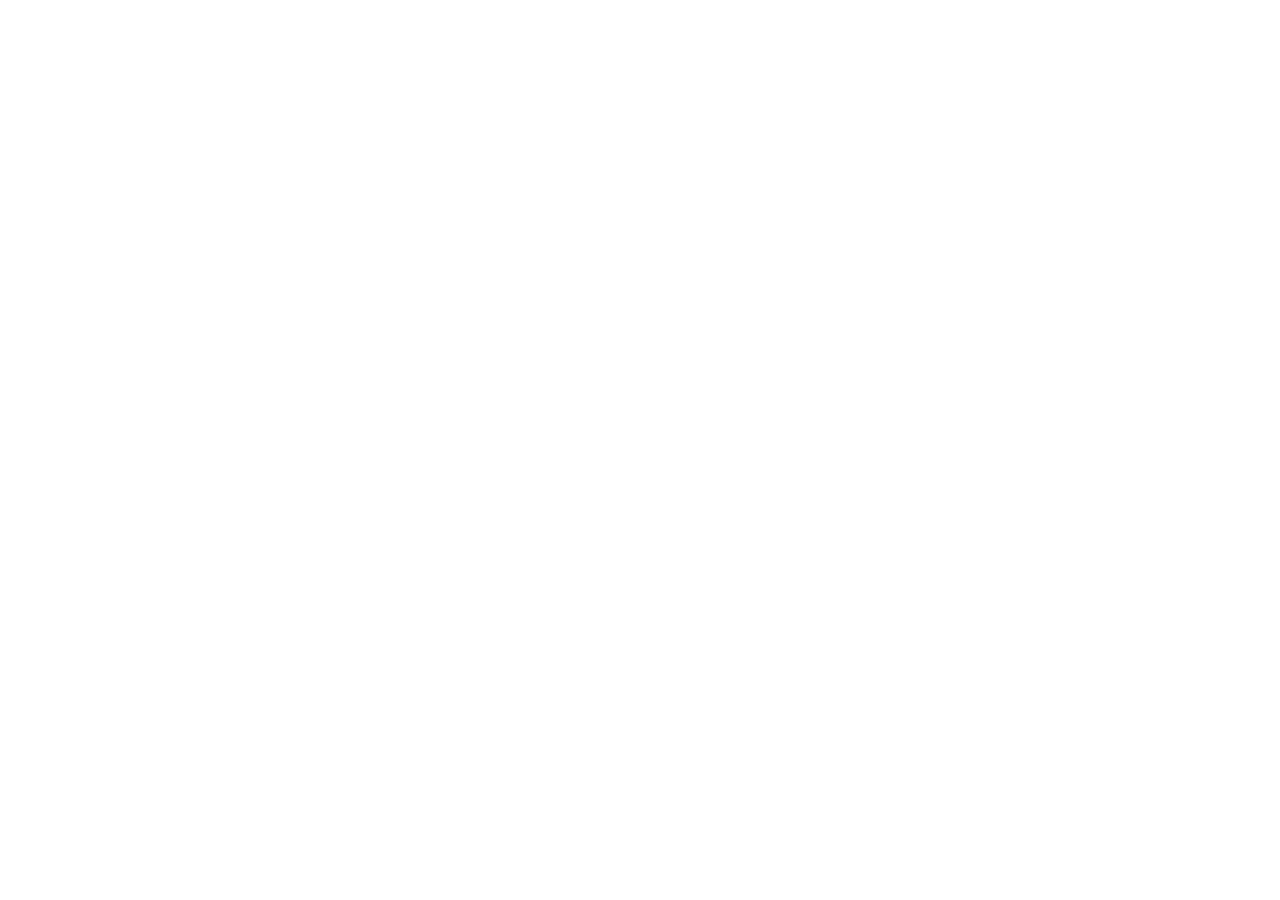
==== pages/aboutus.html @ 5d26de91 "initial" ====
<!DOCTYPE html>
<html lang="en">
<head>
    <meta charset="UTF-8">
    <meta http-equiv="X-UA-Compatible" content="IE=edge">
    <meta name="viewport" content="width=device-width, initial-scale=1.0">
    <title>About Us</title>
</head>
<body>
    
</body>
</html>
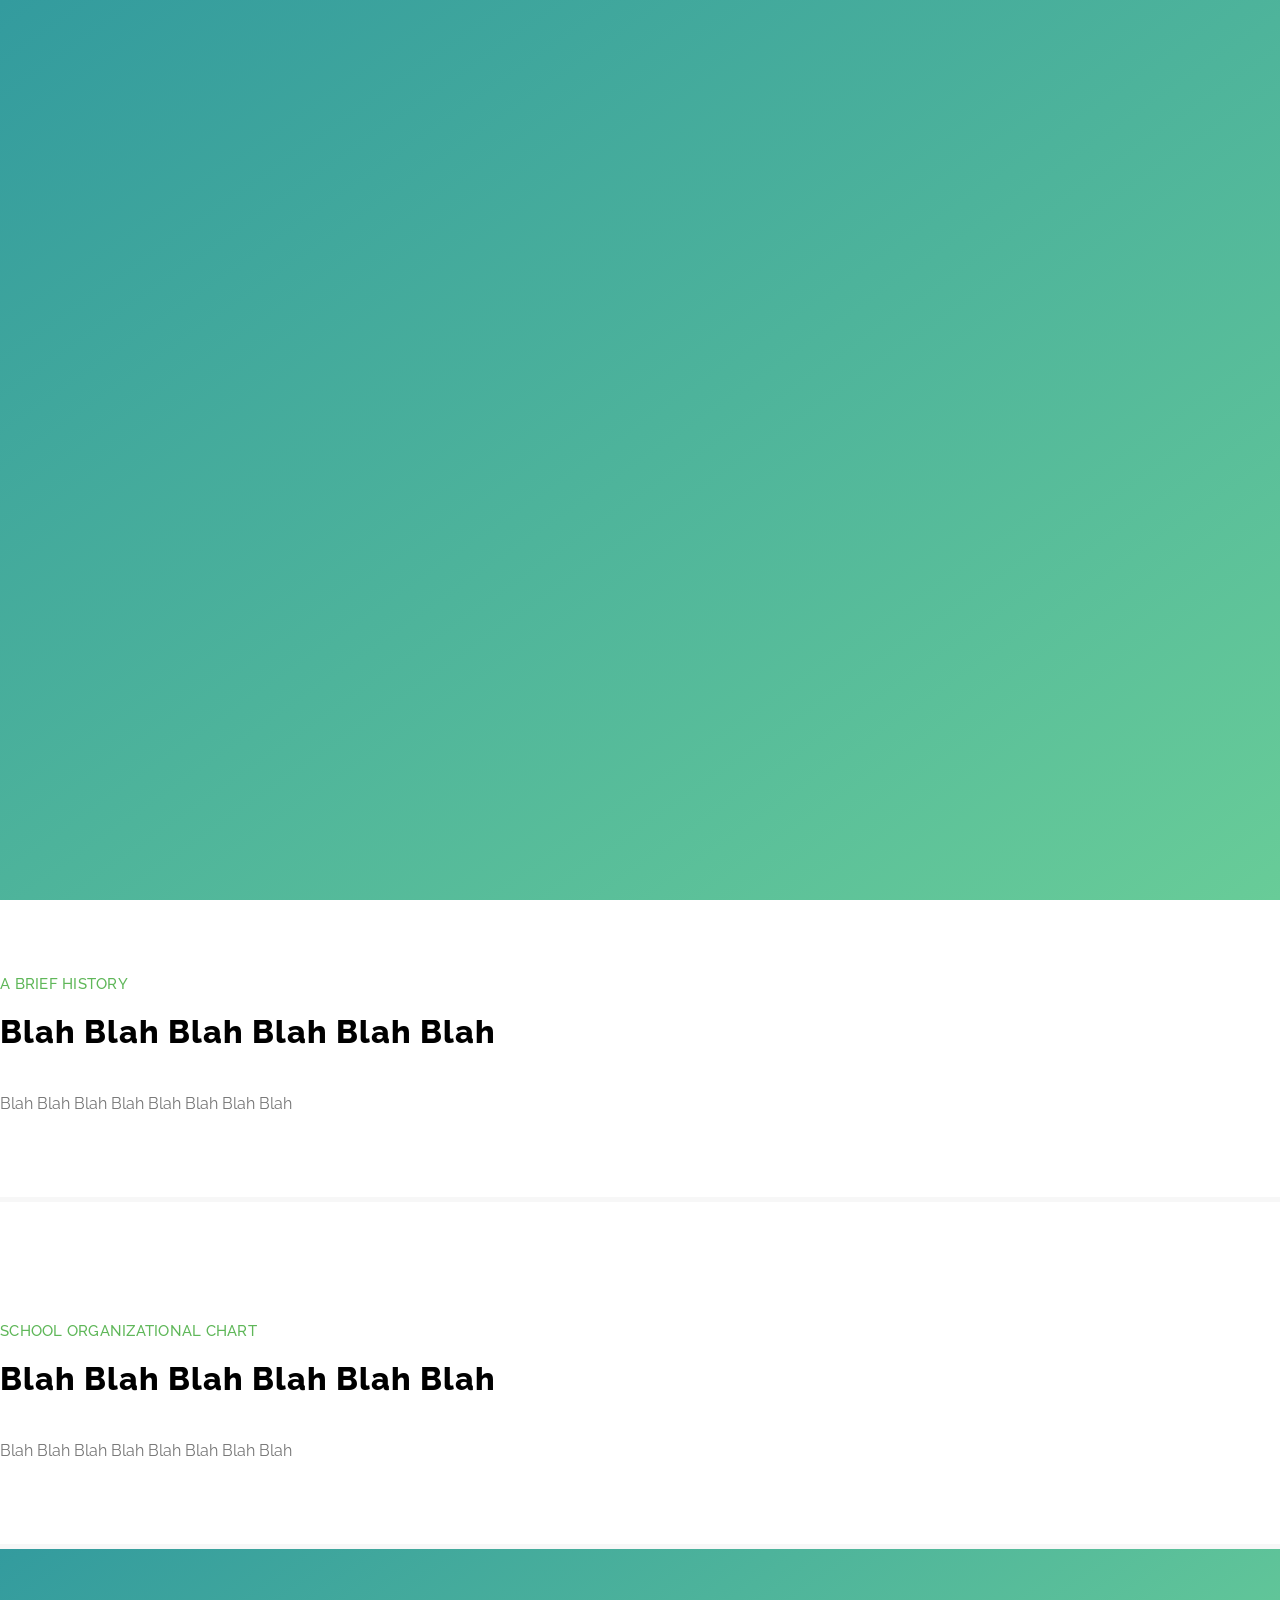
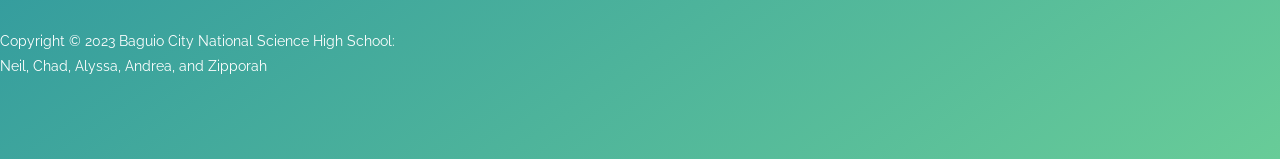
==== commit 0e20754b: "v2" ====
--- a/pages/aboutus.html
+++ b/pages/aboutus.html
@@ -1,12 +1,178 @@
 <!DOCTYPE html>
 <html lang="en">
-<head>
-    <meta charset="UTF-8">
-    <meta http-equiv="X-UA-Compatible" content="IE=edge">
-    <meta name="viewport" content="width=device-width, initial-scale=1.0">
-    <title>About Us</title>
-</head>
-<body>
+  <head>
+    <meta charset="utf-8" />
+    <meta
+      name="viewport"
+      content="width=device-width, initial-scale=1, shrink-to-fit=no"
+    />
+    <meta name="description" content="" />
+    <meta name="author" content="" />
+    <link
+      href="https://fonts.googleapis.com/css?family=Raleway:100,200,300,400,500,600,700,800,900&display=swap"
+      rel="stylesheet"
+    />
+
+    <title>BCNSHS - About Us</title>
+
+    <link
+      rel="stylesheet"
+      type="text/css"
+      href="../assets/css/bootstrap.min.css"
+    />
+
+    <link rel="stylesheet" type="text/css" href="../assets/css/font-awesome.css" />
+
+    <link rel="stylesheet" href="../assets/css/style.css" />
+
+    <link rel="stylesheet" href="../assets/css/owl-carousel.css" />
+
+    <link rel="stylesheet" href="../assets/css/lightbox.css" />
+  </head>
+
+  <body>
+    <div id="preloader">
+      <div class="jumper">
+        <div></div>
+        <div></div>
+        <div></div>
+      </div>
+    </div>
+
+    <header class="header-area header-sticky">
+      <div class="container">
+        <div class="row">
+          <div class="col-12">
+            <nav class="main-nav">
+              <a href="index.html" class="logo"> BCNSHS </a>
+              <ul class="nav">
+                <li>
+                  <a href="../index.html" class="">Home</a>
+                </li>
+                <li><a href="aboutus.html" class="active">About Us</a></li>
+                <li class="submenu">
+                  <a href="services.html">Services</a>
+                  <ul>
+                      <li><a href="">Junior High School</a></li>
+                      <li><a href="">Senior High School</a></li>
+                  </ul>
+              </li>
+                <li>
+                  <a href="directions.html">Directions</a>
+                </li>
+                <li>
+                  <a href="contactus.html">Contact Us</a>
+                </li>
+              </ul>
+              <a class="menu-trigger">
+                <span>Menu</span>
+              </a>
+            </nav>
+          </div>
+        </div>
+      </div>
+    </header>
+    <div class="main-banner header-text" id="top">
+      <div class="Modern-Slider">
+        <div class="item">
+          <div class="img-fill">
+            <img src="../assets/images/pagcor.png" alt="" />
+            <div class="text-content">
+              <h3>Baguio City National Science High School</h3>
+              <h5>About Us</h5>
+            </div>
+          </div>
+        </div>
+      </div>
+    </div>
+    <div class="scroll-down scroll-to-section">
+      <a href="#about"><i class="fa fa-arrow-down"></i></a>
+    </div>
+    <section class="section" id="about">
+      <div class="container">
+        <div class="row">
+          <div class="col-lg-6 col-md-6 col-xs-12">
+            <div class="left-text-content">
+              <div class="section-heading">
+                <h6>A Brief History</h6>
+                <h2>Blah Blah Blah Blah Blah Blah</h2>
+              </div>
+            </div>
+          </div>
+          <div class="col-lg-6 col-md-6 col-xs-12">
+            <div class="right-text-content">
+              <p>Blah Blah Blah Blah Blah Blah Blah Blah</p>
+            </div>
+          </div>
+        </div>
+      </div>
+    </section>
+    <section class="section" id="services">
+        <div class="container">
+          <div class="row">
+            <div class="col-lg-6 col-md-6 col-xs-12">
+              <div class="left-text-content">
+                <div class="section-heading">
+                  <h6>School Organizational Chart</h6>
+                  <h2>Blah Blah Blah Blah Blah Blah</h2>
+                </div>
+              </div>
+            </div>
+            <div class="col-lg-6 col-md-6 col-xs-12">
+              <div class="right-text-content">
+                <p>Blah Blah Blah Blah Blah Blah Blah Blah</p>
+              </div>
+            </div>
+          </div>
+        </div>
+      </section>
+
+    <!-- ***** Footer Start ***** -->
+    <footer>
+      <div class="container">
+        <div class="row">
+          <div class="col-lg-6 col-xs-12">
+            <div class="left-text-content">
+              <p>
+                Copyright &copy; 2023 Baguio City National Science High School:
+                <br>
+                <p>Neil, Chad, Alyssa, Andrea, and Zipporah</p>
+              </p>
+            </div>
+          </div>
+          </div>
+        </div>
+      </div>
+    </footer>
+
+    <script src="../assets/js/jquery-2.1.0.min.js"></script>
+
+    <!-- Bootstrap -->
+    <script src="../assets/js/popper.js"></script>
     
-</body>
-</html>+
+    <!-- Plugins -->
+    <script src="../assets/js/owl-carousel.js"></script>
+    <script src="../assets/js/scrollreveal.min.js"></script>
+    <script src="../assets/js/slick.js"></script>
+    <script src="../assets/js/isotope.js"></script>
+    <script src="../assets/js/custom.js"></script>
+
+    <script>
+      $(function () {
+        var selectedClass = "";
+        $("p").click(function () {
+          selectedClass = $(this).attr("data-rel");
+          $("#portfolio").fadeTo(50, 0.1);
+          $("#portfolio div")
+            .not("." + selectedClass)
+            .fadeOut();
+          setTimeout(function () {
+            $("." + selectedClass).fadeIn();
+            $("#portfolio").fadeTo(50, 1);
+          }, 500);
+        });
+      });
+    </script>
+  </body>
+</html>
--- a/assets/css/style.css
+++ b/assets/css/style.css
@@ -0,0 +1,1457 @@
+
+@import url("https://fonts.googleapis.com/css?family=Poppins:100,200,300,400,500,600,700,800,900");
+html,
+body,
+div,
+span,
+applet,
+object,
+iframe,
+h1,
+h2,
+h3,
+h4,
+h5,
+h6,
+p,
+blockquote,
+div pre,
+a,
+abbr,
+acronym,
+address,
+big,
+cite,
+code,
+del,
+dfn,
+em,
+font,
+img,
+ins,
+kbd,
+q,
+s,
+samp,
+small,
+strike,
+strong,
+sub,
+sup,
+tt,
+var,
+b,
+u,
+i,
+center,
+dl,
+dt,
+dd,
+ol,
+ul,
+li,
+figure,
+header,
+nav,
+section,
+article,
+aside,
+footer,
+figcaption {
+  margin: 0;
+  padding: 0;
+  border: 0;
+  outline: 0;
+}
+
+.clearfix:after {
+  content: ".";
+  display: block;
+  clear: both;
+  visibility: hidden;
+  line-height: 0;
+  height: 0;
+}
+
+.clearfix {
+  display: inline-block;
+}
+
+html[xmlns] .clearfix {
+  display: block;
+}
+
+* html .clearfix {
+  height: 1%;
+}
+
+ul,
+li {
+  padding: 0;
+  margin: 0;
+  list-style: none;
+}
+
+header,
+nav,
+section,
+article,
+aside,
+footer,
+hgroup {
+  display: block;
+}
+
+* {
+  box-sizing: border-box;
+}
+
+html,
+body {
+  font-family: "Raleway", sans-serif;
+  font-weight: 400;
+  background-color: #fff;
+  font-size: 16px;
+  -ms-text-size-adjust: 100%;
+  -webkit-font-smoothing: antialiased;
+  -moz-osx-font-smoothing: grayscale;
+}
+
+a {
+  text-decoration: none !important;
+}
+
+h1,
+h2,
+h3,
+h4,
+h5,
+h6 {
+  margin-top: 0px;
+  margin-bottom: 0px;
+}
+
+ul {
+  margin-bottom: 0px;
+}
+
+p {
+  font-size: 14px;
+  line-height: 25px;
+  color: #777;
+}
+html,
+body {
+  background: #fff;
+  font-family: "Raleway", sans-serif;
+}
+
+::selection {
+  background: #5fb759;
+  color: #fff;
+}
+
+::-moz-selection {
+  background: #5fb759;
+  color: #fff;
+}
+
+@media (max-width: 991px) {
+  html,
+  body {
+    overflow-x: hidden;
+  }
+  .mobile-top-fix {
+    margin-top: 30px;
+    margin-bottom: 0px;
+  }
+  .mobile-bottom-fix {
+    margin-bottom: 30px;
+  }
+  .mobile-bottom-fix-big {
+    margin-bottom: 60px;
+  }
+}
+
+a.main-stroked-button {
+  font-size: 13px;
+  border-radius: 25px;
+  padding: 11px 25px;
+  background-color: transparent;
+  border: 2px solid #fff;
+  text-transform: uppercase;
+  color: #fff;
+  font-weight: 600;
+  letter-spacing: 1px;
+  -webkit-transition: all 0.3s ease 0s;
+  -moz-transition: all 0.3s ease 0s;
+  -o-transition: all 0.3s ease 0s;
+  transition: all 0.3s ease 0s;
+}
+
+a.main-stroked-button:hover {
+  background-color: #fff;
+  color: #5fb759;
+}
+
+a.main-filled-button {
+  font-size: 13px;
+  border-radius: 25px;
+  padding: 13px 25px;
+  background-color: #fff;
+  text-transform: uppercase;
+  color: #5fb759;
+  font-weight: 600;
+  letter-spacing: 1px;
+  -webkit-transition: all 0.3s ease 0s;
+  -moz-transition: all 0.3s ease 0s;
+  -o-transition: all 0.3s ease 0s;
+  transition: all 0.3s ease 0s;
+}
+
+a.main-filled-button:hover {
+  color: #fff;
+  background-color: #5fb759;
+}
+
+a.main-button-icon {
+  font-size: 13px;
+  border-radius: 25px;
+  padding: 13px 25px;
+  background-color: #5fb759;
+  text-transform: uppercase;
+  color: #fff;
+  font-weight: 600;
+  letter-spacing: 1px;
+  -webkit-transition: all 0.3s ease 0s;
+  -moz-transition: all 0.3s ease 0s;
+  -o-transition: all 0.3s ease 0s;
+  transition: all 0.3s ease 0s;
+}
+
+a.main-button-icon i {
+  margin-left: 5px;
+  -webkit-transition: all 0.3s ease-in-out 0s;
+  -moz-transition: all 0.3s ease-in-out 0s;
+  -o-transition: all 0.3s ease-in-out 0s;
+  transition: all 0.3s ease-in-out 0s;
+}
+
+a.main-button-icon:hover i {
+  padding-left: 5px;
+}
+
+button.main-button {
+  outline: none;
+  border: none;
+  cursor: pointer;
+  font-size: 13px;
+  border-radius: 25px;
+  padding: 10px 25px;
+  background-color: #fff;
+  text-transform: uppercase;
+  color: #5fb759;
+  font-weight: 600;
+  letter-spacing: 1px;
+  -webkit-transition: all 0.3s ease 0s;
+  -moz-transition: all 0.3s ease 0s;
+  -o-transition: all 0.3s ease 0s;
+  transition: all 0.3s ease 0s;
+}
+
+button.main-button:hover {
+  color: #fff;
+  background-color: #5fb759;
+}
+
+button.main-button-icon {
+  border: none;
+  outline: none;
+  font-size: 13px;
+  border-radius: 25px;
+  padding: 13px 25px;
+  background-color: #5fb759;
+  text-transform: uppercase;
+  color: #fff;
+  font-weight: 600;
+  letter-spacing: 1px;
+  -webkit-transition: all 0.3s ease 0s;
+  -moz-transition: all 0.3s ease 0s;
+  -o-transition: all 0.3s ease 0s;
+  transition: all 0.3s ease 0s;
+}
+
+button.main-button-icon i {
+  margin-left: 5px;
+  -webkit-transition: all 0.3s ease-in-out 0s;
+  -moz-transition: all 0.3s ease-in-out 0s;
+  -o-transition: all 0.3s ease-in-out 0s;
+  transition: all 0.3s ease-in-out 0s;
+}
+
+button.main-button-icon:hover i {
+  padding-left: 5px;
+}
+
+a.text-button-icon {
+  text-transform: uppercase;
+  color: #1e1e1e;
+  font-size: 13px;
+  font-weight: 600;
+  letter-spacing: 1px;
+  -webkit-transition: all 0.3s ease 0s;
+  -moz-transition: all 0.3s ease 0s;
+  -o-transition: all 0.3s ease 0s;
+  transition: all 0.3s ease 0s;
+}
+
+a.text-button-icon i {
+  margin-left: 5px;
+  -webkit-transition: all 0.3s ease-in-out 0s;
+  -moz-transition: all 0.3s ease-in-out 0s;
+  -o-transition: all 0.3s ease-in-out 0s;
+  transition: all 0.3s ease-in-out 0s;
+}
+
+a.text-button-icon:hover {
+  color: #5fb759;
+}
+
+a.text-button-icon:hover i {
+  padding-left: 5px;
+}
+
+.section-heading h6 {
+  font-size: 15px;
+  font-weight: 500;
+  text-transform: uppercase;
+  letter-spacing: 0.25px;
+  margin-top: 0px;
+  margin-bottom: 0px;
+}
+
+.section-heading h2 {
+  font-size: 32px;
+  font-weight: 800;
+  letter-spacing: 1px;
+  margin-top: 20px;
+  margin-bottom: 0px;
+}
+
+/* 
+---------------------------------------------
+header
+--------------------------------------------- 
+*/
+
+.background-header {
+  background-color: #fff;
+  height: 80px !important;
+  position: fixed !important;
+  top: 0px;
+  left: 0px;
+  right: 0px;
+  box-shadow: 0px 0px 10px rgba(0, 0, 0, 0.15) !important;
+}
+
+.background-header .logo,
+.background-header .main-nav .nav li a {
+  color: #1e1e1e !important;
+}
+
+.background-header .main-nav .nav li:hover a {
+  color: #5fb759 !important;
+}
+
+.background-header .nav li a.active {
+  color: #5fb759 !important;
+}
+
+.header-area {
+  position: absolute;
+  top: 0px;
+  left: 0px;
+  right: 0px;
+  z-index: 100;
+  height: 100px;
+  -webkit-transition: all 0.5s ease 0s;
+  -moz-transition: all 0.5s ease 0s;
+  -o-transition: all 0.5s ease 0s;
+  transition: all 0.5s ease 0s;
+}
+
+.header-area .main-nav {
+  min-height: 80px;
+  background: transparent;
+}
+
+.header-area .main-nav .logo {
+  line-height: 80px;
+  color: #fff;
+  font-size: 28px;
+  font-weight: 700;
+  text-transform: uppercase;
+  letter-spacing: 2px;
+  float: left;
+  -webkit-transition: all 0.3s ease 0s;
+  -moz-transition: all 0.3s ease 0s;
+  -o-transition: all 0.3s ease 0s;
+  transition: all 0.3s ease 0s;
+}
+
+.header-area .main-nav .nav {
+  float: right;
+  margin-top: 27px;
+  margin-right: 0px;
+  background-color: transparent;
+  -webkit-transition: all 0.3s ease 0s;
+  -moz-transition: all 0.3s ease 0s;
+  -o-transition: all 0.3s ease 0s;
+  transition: all 0.3s ease 0s;
+  position: relative;
+  z-index: 999;
+}
+
+.header-area .main-nav .nav li {
+  padding-left: 20px;
+  padding-right: 20px;
+}
+
+.header-area .main-nav .nav .search-icon {
+  float: right;
+  margin-left: 15px;
+}
+
+.header-area .main-nav .nav .search-icon a {
+  background-color: #fff;
+  color: #5fb759;
+  width: 40px;
+  height: 40px;
+  display: inline-block;
+  text-align: center;
+  line-height: 40px;
+}
+
+@media (max-width: 767px) {
+  .header-area .main-nav .nav .search-icon {
+    float: none;
+    text-align: center;
+    width: 100%;
+    background-color: #fff;
+    margin-left: 0px;
+  }
+}
+
+.header-area .main-nav .nav .search-icon a:hover {
+  opacity: 1;
+  color: #5fb759 !important;
+}
+
+.header-area .main-nav .nav li a {
+  display: block;
+  font-weight: 500;
+  font-size: 13px;
+  color: #7a7a7a;
+  text-transform: uppercase;
+  -webkit-transition: all 0.3s ease 0s;
+  -moz-transition: all 0.3s ease 0s;
+  -o-transition: all 0.3s ease 0s;
+  transition: all 0.3s ease 0s;
+  height: 40px;
+  line-height: 40px;
+  border: transparent;
+  letter-spacing: 1px;
+}
+
+.header-area .main-nav .nav li a {
+  color: #fff;
+}
+
+.header-area .main-nav .nav li:hover a,
+.header-area .main-nav .nav li a.active {
+  color: #fff !important;
+  opacity: 0.5;
+}
+
+.background-header .main-nav .nav li:hover a,
+.background-header .main-nav .nav li a.active {
+  color: #5fb759 !important;
+  opacity: 1;
+}
+
+.header-area .main-nav .nav li.submenu {
+  position: relative;
+  padding-right: 35px;
+}
+
+.header-area .main-nav .nav li.submenu:after {
+  font-family: FontAwesome;
+  content: "\f107";
+  font-size: 12px;
+  color: #fff;
+  position: absolute;
+  right: 18px;
+  top: 12px;
+}
+
+.background-header .main-nav .nav li.submenu:after {
+  color: #7a7a7a;
+}
+
+.header-area .main-nav .nav li.submenu ul {
+  position: absolute;
+  width: 200px;
+  box-shadow: 0 2px 28px 0 rgba(0, 0, 0, 0.06);
+  overflow: hidden;
+  top: 40px;
+  opacity: 0;
+  transform: translateY(+2em);
+  visibility: hidden;
+  z-index: -1;
+  transition: all 0.3s ease-in-out 0s, visibility 0s linear 0.3s,
+    z-index 0s linear 0.01s;
+}
+
+.header-area .main-nav .nav li.submenu ul li {
+  margin-left: 0px;
+  padding-left: 0px;
+  padding-right: 0px;
+}
+
+.header-area .main-nav .nav li.submenu ul li a {
+  opacity: 1;
+  display: block;
+  background: #fff;
+  color: #7a7a7a !important;
+  padding-left: 20px;
+  height: 40px;
+  line-height: 40px;
+  -webkit-transition: all 0.3s ease 0s;
+  -moz-transition: all 0.3s ease 0s;
+  -o-transition: all 0.3s ease 0s;
+  transition: all 0.3s ease 0s;
+  position: relative;
+  font-size: 13px;
+  border-bottom: 1px solid #f5f5f5;
+}
+
+.header-area .main-nav .nav li.submenu ul li a:hover {
+  background: #fff;
+  color: #5fb759 !important;
+  padding-left: 25px;
+}
+
+.header-area .main-nav .nav li.submenu ul li a:hover:before {
+  width: 3px;
+}
+
+.header-area .main-nav .nav li.submenu:hover ul {
+  visibility: visible;
+  opacity: 1;
+  z-index: 1;
+  transform: translateY(0%);
+  transition-delay: 0s, 0s, 0.3s;
+}
+
+.header-area .main-nav .menu-trigger {
+  cursor: pointer;
+  display: block;
+  position: absolute;
+  top: 23px;
+  width: 32px;
+  height: 40px;
+  text-indent: -9999em;
+  z-index: 99;
+  right: 40px;
+  display: none;
+}
+
+.header-area .main-nav .menu-trigger span,
+.header-area .main-nav .menu-trigger span:before,
+.header-area .main-nav .menu-trigger span:after {
+  -moz-transition: all 0.4s;
+  -o-transition: all 0.4s;
+  -webkit-transition: all 0.4s;
+  transition: all 0.4s;
+  background-color: #1e1e1e;
+  display: block;
+  position: absolute;
+  width: 30px;
+  height: 2px;
+  left: 0;
+}
+
+.background-header .main-nav .menu-trigger span,
+.background-header .main-nav .menu-trigger span:before,
+.background-header .main-nav .menu-trigger span:after {
+  background-color: #1e1e1e;
+}
+
+.header-area .main-nav .menu-trigger span:before,
+.header-area .main-nav .menu-trigger span:after {
+  -moz-transition: all 0.4s;
+  -o-transition: all 0.4s;
+  -webkit-transition: all 0.4s;
+  transition: all 0.4s;
+  background-color: #1e1e1e;
+  display: block;
+  position: absolute;
+  width: 30px;
+  height: 2px;
+  left: 0;
+  width: 75%;
+}
+
+.background-header .main-nav .menu-trigger span:before,
+.background-header .main-nav .menu-trigger span:after {
+  background-color: #1e1e1e;
+}
+
+.header-area .main-nav .menu-trigger span:before,
+.header-area .main-nav .menu-trigger span:after {
+  content: "";
+}
+
+.header-area .main-nav .menu-trigger span {
+  top: 16px;
+}
+
+.header-area .main-nav .menu-trigger span:before {
+  -moz-transform-origin: 33% 100%;
+  -ms-transform-origin: 33% 100%;
+  -webkit-transform-origin: 33% 100%;
+  transform-origin: 33% 100%;
+  top: -10px;
+  z-index: 10;
+}
+
+.header-area .main-nav .menu-trigger span:after {
+  -moz-transform-origin: 33% 0;
+  -ms-transform-origin: 33% 0;
+  -webkit-transform-origin: 33% 0;
+  transform-origin: 33% 0;
+  top: 10px;
+}
+
+.header-area .main-nav .menu-trigger.active span,
+.header-area .main-nav .menu-trigger.active span:before,
+.header-area .main-nav .menu-trigger.active span:after {
+  background-color: transparent;
+  width: 100%;
+}
+
+.header-area .main-nav .menu-trigger.active span:before {
+  -moz-transform: translateY(6px) translateX(1px) rotate(45deg);
+  -ms-transform: translateY(6px) translateX(1px) rotate(45deg);
+  -webkit-transform: translateY(6px) translateX(1px) rotate(45deg);
+  transform: translateY(6px) translateX(1px) rotate(45deg);
+  background-color: #1e1e1e;
+}
+
+.background-header .main-nav .menu-trigger.active span:before {
+  background-color: #1e1e1e;
+}
+
+.header-area .main-nav .menu-trigger.active span:after {
+  -moz-transform: translateY(-6px) translateX(1px) rotate(-45deg);
+  -ms-transform: translateY(-6px) translateX(1px) rotate(-45deg);
+  -webkit-transform: translateY(-6px) translateX(1px) rotate(-45deg);
+  transform: translateY(-6px) translateX(1px) rotate(-45deg);
+  background-color: #1e1e1e;
+}
+
+.background-header .main-nav .menu-trigger.active span:after {
+  background-color: #1e1e1e;
+}
+
+.header-area.header-sticky {
+  min-height: 80px;
+}
+
+.header-area.header-sticky .nav {
+  margin-top: 20px !important;
+}
+
+.header-area.header-sticky .nav li a.active {
+  color: #5fb759;
+}
+
+@media (max-width: 1200px) {
+  .header-area .main-nav .nav li {
+    padding-left: 12px;
+    padding-right: 12px;
+  }
+  .header-area .main-nav:before {
+    display: none;
+  }
+}
+
+@media (max-width: 767px) {
+  .header-area .main-nav .logo {
+    color: #1e1e1e;
+  }
+  .header-area.header-sticky .nav li a:hover,
+  .header-area.header-sticky .nav li a.active {
+    color: #5fb759 !important;
+    opacity: 1;
+  }
+  .header-area.header-sticky .nav li.search-icon a {
+    width: 100%;
+  }
+  .header-area {
+    background-color: #f7f7f7;
+    padding: 0px 15px;
+    height: 80px;
+    box-shadow: none;
+    text-align: center;
+  }
+  .header-area .container {
+    padding: 0px;
+  }
+  .header-area .logo {
+    margin-left: 30px;
+  }
+  .header-area .menu-trigger {
+    display: block !important;
+  }
+  .header-area .main-nav {
+    overflow: hidden;
+  }
+  .header-area .main-nav .nav {
+    float: none;
+    width: 100%;
+    display: none;
+    -webkit-transition: all 0s ease 0s;
+    -moz-transition: all 0s ease 0s;
+    -o-transition: all 0s ease 0s;
+    transition: all 0s ease 0s;
+    margin-left: 0px;
+  }
+  .header-area .main-nav .nav li:first-child {
+    border-top: 1px solid #eee;
+  }
+  .header-area.header-sticky .nav {
+    margin-top: 80px !important;
+  }
+  .header-area .main-nav .nav li {
+    width: 100%;
+    background: #fff;
+    border-bottom: 1px solid #eee;
+    padding-left: 0px !important;
+    padding-right: 0px !important;
+  }
+  .header-area .main-nav .nav li a {
+    height: 50px !important;
+    line-height: 50px !important;
+    padding: 0px !important;
+    border: none !important;
+    background: #f7f7f7 !important;
+    color: #191a20 !important;
+  }
+  .header-area .main-nav .nav li a:hover {
+    background: #eee !important;
+    color: #5fb759 !important;
+  }
+  .header-area .main-nav .nav li.submenu ul {
+    position: relative;
+    visibility: inherit;
+    opacity: 1;
+    z-index: 1;
+    transform: translateY(0%);
+    transition-delay: 0s, 0s, 0.3s;
+    top: 0px;
+    width: 100%;
+    box-shadow: none;
+    height: 0px;
+  }
+  .header-area .main-nav .nav li.submenu ul li a {
+    font-size: 12px;
+    font-weight: 400;
+  }
+  .header-area .main-nav .nav li.submenu ul li a:hover:before {
+    width: 0px;
+  }
+  .header-area .main-nav .nav li.submenu ul.active {
+    height: auto !important;
+  }
+  .header-area .main-nav .nav li.submenu:after {
+    color: #3b566e;
+    right: 25px;
+    font-size: 14px;
+    top: 15px;
+  }
+  .header-area .main-nav .nav li.submenu:hover ul,
+  .header-area .main-nav .nav li.submenu:focus ul {
+    height: 0px;
+  }
+}
+
+@media (min-width: 767px) {
+  .header-area .main-nav .nav {
+    display: flex !important;
+  }
+}
+.img-fill {
+  width: 100%;
+  display: block;
+  overflow: hidden;
+  position: relative;
+  text-align: center;
+}
+
+.img-fill img {
+  min-height: 100%;
+  min-width: 100%;
+  position: relative;
+  display: inline-block;
+  max-width: none;
+}
+
+*,
+*:before,
+*:after {
+  -webkit-box-sizing: border-box;
+  box-sizing: border-box;
+  -webkit-font-smoothing: antialiased;
+  -moz-osx-font-smoothing: grayscale;
+}
+
+.Grid1k {
+  padding: 0 15px;
+  max-width: 1200px;
+  margin: auto;
+}
+
+.blocks-box,
+.slick-slider {
+  margin: 0;
+  padding: 0 !important;
+}
+
+.slick-slide {
+  float: left ;
+  padding: 0;
+}
+.Modern-Slider .item .img-fill {
+  height: 95vh;
+  background: #000;
+}
+
+.Modern-Slider .item .info > div {
+  display: inline-block !important;
+  vertical-align: middle;
+}
+
+.Modern-Slider .NextArrow {
+  position: absolute;
+  top: 50%;
+  right: 30px;
+  border: 0 none;
+  background-color: transparent;
+  text-align: center;
+  font-size: 36px;
+  font-family: "FontAwesome";
+  color: #fff;
+  z-index: 5;
+  outline: none;
+}
+
+.Modern-Slider .NextArrow:before {
+  content: "\f105";
+}
+
+.Modern-Slider .PrevArrow {
+  position: absolute;
+  top: 50%;
+  left: 30px;
+  border: 0 none;
+  background-color: transparent;
+  text-align: center;
+  font-size: 36px;
+  font-family: "FontAwesome";
+  color: #fff;
+  z-index: 5;
+  outline: none;
+}
+
+.Modern-Slider .PrevArrow:before {
+  content: "\f104";
+}
+
+.scroll-down {
+  position: absolute;
+  left: 50%;
+  margin-top: -30px;
+  margin-left: -30px;
+  z-index: 10;
+}
+
+.scroll-down a {
+  display: inline-block;
+  background-color: #5fb759;
+  width: 60px;
+  height: 60px;
+  text-align: center;
+  line-height: 60px;
+  border-radius: 50%;
+  color: #fff;
+  box-shadow: 0px 0px 10px rgba(0, 0, 0, 0.1);
+}
+
+ul.slick-dots {
+  display: none !important;
+}
+
+.Modern-Slider .text-content {
+  width: 80%;
+  position: absolute;
+  top: 50%;
+  left: 50%;
+  transform: translate(-50%, -50%);
+}
+
+.Modern-Slider .item h3 {
+  margin-bottom: 25px;
+  font-size: 16px;
+  text-transform: uppercase;
+  font-weight: 600;
+  letter-spacing: 1px;
+  color: #fff;
+  animation: fadeOutRight 1s both;
+}
+
+.Modern-Slider .item h5 {
+  margin-bottom: 50px;
+  font-size: 36px;
+  font-weight: 200;
+  letter-spacing: 2.5px;
+  color: #fff;
+  overflow: hidden;
+  animation: fadeOutLeft 1s both;
+}
+
+.Modern-Slider .item a {
+  margin: 0 5px;
+}
+
+.Modern-Slider .item.slick-active h3 {
+  animation: fadeInDown 1s both 1s;
+}
+
+.Modern-Slider .item.slick-active h5 {
+  animation: fadeInLeft 1s both 1.5s;
+}
+
+.Modern-Slider .item.slick-active {
+  animation: Slick-FastSwipeIn 1s both;
+}
+
+.Modern-Slider .buttons {
+  position: relative;
+}
+
+.Modern-Slider {
+  background: #000;
+}
+
+/* ==== Slick Slider Css Ruls === */
+.slick-slider {
+  position: relative;
+  display: block;
+  -webkit-user-select: none;
+  -moz-user-select: none;
+  -ms-user-select: none;
+  user-select: none;
+  -webkit-touch-callout: none;
+  -khtml-user-select: none;
+  -ms-touch-action: pan-y;
+  touch-action: pan-y;
+  -webkit-tap-highlight-color: transparent;
+}
+.slick-list {
+  position: relative;
+  display: block;
+  overflow: hidden;
+  margin: 0;
+  padding: 0;
+}
+.slick-list:focus {
+  outline: none;
+}
+.slick-list.dragging {
+  cursor: hand;
+}
+.slick-slider .slick-track,
+.slick-slider .slick-list {
+  -webkit-transform: translate3d(0, 0, 0);
+  -ms-transform: translate3d(0, 0, 0);
+  transform: translate3d(0, 0, 0);
+}
+.slick-track {
+  position: relative;
+  top: 0;
+  left: 0;
+  display: block;
+}
+.slick-track:before,
+.slick-track:after {
+  display: table;
+  content: "";
+}
+.slick-track:after {
+  clear: both;
+}
+.slick-loading .slick-track {
+  visibility: hidden;
+}
+.slick-slide {
+  display: none;
+  float: left /* If RTL Make This Right */;
+  height: 100%;
+  min-height: 1px;
+}
+.slick-slide.dragging img {
+  pointer-events: none;
+}
+.slick-initialized .slick-slide {
+  display: block;
+}
+.slick-loading .slick-slide {
+  visibility: hidden;
+}
+.slick-vertical .slick-slide {
+  display: block;
+  height: auto;
+  border: 1px solid transparent;
+}
+
+#about {
+  padding: 120px 0px 0px 0px;
+  position: relative;
+  z-index: 9;
+}
+
+#about .container {
+  border-bottom: 5px solid #f7f7f7;
+  padding-bottom: 80px;
+}
+
+#about .section-heading {
+  margin-bottom: 10px;
+}
+
+#about .section-heading h6 {
+  color: #5fb759;
+}
+
+#about .service-item {
+  margin-top: 30px;
+}
+
+#about .service-item img {
+  float: left;
+  margin-right: 15px;
+  width: 46px;
+  height: 46px;
+}
+
+#about .service-item h4 {
+  font-size: 15px;
+  font-weight: 700;
+  text-transform: uppercase;
+  letter-spacing: 0.25px;
+  line-height: 46px;
+}
+
+#about a.main-button-icon {
+  display: inline-block;
+  margin-top: 60px;
+}
+
+#about .right-text-content {
+  margin-top: 40px;
+}
+
+#about .right-text-content p {
+  font-size: 16px;
+  line-height: 27px;
+  color: #777;
+}
+
+/*services*/
+#services {
+  padding: 120px 0px 0px 0px;
+  position: relative;
+  z-index: 9;
+}
+
+#services .container {
+  border-bottom: 5px solid #f7f7f7;
+  padding-bottom: 80px;
+}
+
+#services .section-heading {
+  margin-bottom: 10px;
+}
+
+#services .section-heading h6 {
+  color: #5fb759;
+}
+
+#services .service-item {
+  margin-top: 30px;
+}
+
+#services .service-item img {
+  float: left;
+  margin-right: 15px;
+  width: 46px;
+  height: 46px;
+}
+
+#services .service-item h4 {
+  font-size: 15px;
+  font-weight: 700;
+  text-transform: uppercase;
+  letter-spacing: 0.25px;
+  line-height: 46px;
+}
+
+#services a.main-button-icon {
+  display: inline-block;
+  margin-top: 60px;
+}
+
+#services .right-text-content {
+  margin-top: 40px;
+}
+
+#services .right-text-content p {
+  font-size: 16px;
+  line-height: 27px;
+  color: #777;
+}
+
+/*directions*/
+#directions {
+  padding: 120px 0px 0px 0px;
+  position: relative;
+  z-index: 9;
+}
+
+#directions .container {
+  border-bottom: 5px solid #f7f7f7;
+  padding-bottom: 80px;
+}
+
+#directions .section-heading {
+  margin-bottom: 10px;
+}
+
+#directions .section-heading h6 {
+  color: #5fb759;
+}
+
+#directions .service-item {
+  margin-top: 30px;
+}
+
+#directions .service-item img {
+  float: left;
+  margin-right: 15px;
+  width: 46px;
+  height: 46px;
+}
+
+#directions .service-item h4 {
+  font-size: 15px;
+  font-weight: 700;
+  text-transform: uppercase;
+  letter-spacing: 0.25px;
+  line-height: 46px;
+}
+
+#directions a.main-button-icon {
+  display: inline-block;
+  margin-top: 60px;
+}
+
+#directions .right-text-content {
+  margin-top: 40px;
+}
+
+#directions .right-text-content p {
+  font-size: 16px;
+  line-height: 27px;
+  color: #777;
+}
+
+/*gallery*/
+#gallery {
+  padding: 120px 0px 0px 0px;
+  position: relative;
+  z-index: 9;
+}
+
+#gallery .container {
+  border-bottom: 5px solid #f7f7f7;
+  padding-bottom: 80px;
+}
+
+#gallery .section-heading {
+  margin-bottom: 10px;
+}
+
+#gallery .section-heading h6 {
+  color: #5fb759;
+}
+
+#gallery .service-item {
+  margin-top: 30px;
+}
+
+#gallery .service-item img {
+  float: left;
+  margin-right: 15px;
+  width: 46px;
+  height: 46px;
+}
+
+#gallery .service-item h4 {
+  font-size: 15px;
+  font-weight: 700;
+  text-transform: uppercase;
+  letter-spacing: 0.25px;
+  line-height: 46px;
+}
+
+#gallery a.main-button-icon {
+  display: inline-block;
+  margin-top: 60px;
+}
+
+#gallery .right-text-content {
+  margin-top: 40px;
+}
+
+#gallery .right-text-content p {
+  font-size: 16px;
+  line-height: 27px;
+  color: #777;
+}
+
+#contact-us .section-heading {
+  margin-bottom: 50px;
+}
+
+#contact-us .section-heading h6 {
+  color: #5fb759;
+}
+
+#contact-us .left-text-content ul li {
+  margin-bottom: 30px;
+}
+
+#contact-us .left-text-content ul li {
+  font-size: 14px;
+  font-weight: 600;
+  letter-spacing: 0.5px;
+}
+
+#contact-us .left-text-content ul li img {
+  margin-right: 15px;
+}
+
+#contact-us {
+  padding: 120px 0px;
+  background-image: url(../images/dotted-map-bg.png);
+  background-position: center center;
+  background-repeat: no-repeat;
+}
+
+#contact {
+  margin-top: 40px;
+}
+
+.contact-form input,
+.contact-form textarea {
+  color: #7a7a7a;
+  font-size: 15px;
+  border: 1px solid #ddd;
+  background-color: #fff;
+  width: 100%;
+  height: 46px;
+  outline: none;
+  padding-top: 3px;
+  padding-left: 20px;
+  padding-right: 20px;
+  -webkit-appearance: none;
+  -moz-appearance: none;
+  appearance: none;
+  margin-bottom: 30px;
+}
+
+.contact-form textarea {
+  height: 150px;
+  resize: none;
+  padding: 20px;
+}
+
+.contact-form ::-webkit-input-placeholder {
+  /* Edge */
+  color: #7a7a7a;
+}
+
+.contact-form :-ms-input-placeholder {
+  /* Internet Explorer 10-11 */
+  color: #7a7a7a;
+}
+
+.contact-form ::placeholder {
+  color: #7a7a7a;
+}
+
+footer {
+  padding: 80px 0px;
+  background: rgb(51, 155, 158);
+  background: linear-gradient(
+    145deg,
+    rgba(51, 155, 158, 1) 0%,
+    rgba(104, 204, 152, 1) 100%
+  );
+}
+
+footer .left-text-content p {
+  color: #fff;
+  font-size: 14px;
+}
+
+footer .left-text-content a {
+  color: #fff;
+}
+
+footer .right-text-content {
+  float: right;
+}
+
+footer .right-text-content p {
+  color: #fff;
+  font-size: 14px;
+  margin-right: 15px;
+  text-transform: uppercase;
+}
+
+footer .right-text-content ul li {
+  display: inline-block;
+}
+
+footer .right-text-content ul li a {
+  width: 32px;
+  height: 32px;
+  display: inline-block;
+  text-align: center;
+  line-height: 32px;
+  font-size: 14px;
+  background-color: #fff;
+  border-radius: 50%;
+  color: #5fb759;
+  -webkit-transition: all 0.3s ease 0s;
+  -moz-transition: all 0.3s ease 0s;
+  -o-transition: all 0.3s ease 0s;
+  transition: all 0.3s ease 0s;
+}
+
+footer .right-text-content ul li a:hover {
+  background-color: #5fb759;
+  color: #fff;
+}
+
+@media (max-width: 992px) {
+  footer .left-text-content p {
+    text-align: center;
+    margin-bottom: 30px;
+  }
+  footer .right-text-content {
+    float: none;
+    text-align: center;
+  }
+}
+
+#preloader {
+  overflow: hidden;
+  background-image: linear-gradient(145deg, #339b9e 0%, #68cc98 100%);
+  left: 0;
+  right: 0;
+  top: 0;
+  bottom: 0;
+  position: fixed;
+  z-index: 99999;
+  color: #fff;
+}
+
+#preloader .jumper {
+  left: 0;
+  top: 0;
+  right: 0;
+  bottom: 0;
+  display: block;
+  position: absolute;
+  margin: auto;
+  width: 50px;
+  height: 50px;
+}
+
+#preloader .jumper > div {
+  background-color: #fff;
+  width: 10px;
+  height: 10px;
+  border-radius: 100%;
+  -webkit-animation-fill-mode: both;
+  animation-fill-mode: both;
+  position: absolute;
+  opacity: 0;
+  width: 50px;
+  height: 50px;
+  -webkit-animation: jumper 1s 0s linear infinite;
+  animation: jumper 1s 0s linear infinite;
+}
+
+#preloader .jumper > div:nth-child(2) {
+  -webkit-animation-delay: 0.33333s;
+  animation-delay: 0.33333s;
+}
+
+#preloader .jumper > div:nth-child(3) {
+  -webkit-animation-delay: 0.66666s;
+  animation-delay: 0.66666s;
+}
+
+@-webkit-keyframes jumper {
+  0% {
+    opacity: 0;
+    -webkit-transform: scale(0);
+    transform: scale(0);
+  }
+  5% {
+    opacity: 1;
+  }
+  100% {
+    -webkit-transform: scale(1);
+    transform: scale(1);
+    opacity: 0;
+  }
+}
+
+@keyframes jumper {
+  0% {
+    opacity: 0;
+    -webkit-transform: scale(0);
+    transform: scale(0);
+  }
+  5% {
+    opacity: 1;
+  }
+  100% {
+    opacity: 0;
+  }
+}
--- a/assets/css/owl-carousel.css
+++ b/assets/css/owl-carousel.css
@@ -0,0 +1,191 @@
+.owl-carousel {
+  display: none;
+  width: 100%;
+  -webkit-tap-highlight-color: transparent;
+  position: relative;
+  z-index: 1;
+}
+.owl-carousel .owl-stage {
+  position: relative;
+  -ms-touch-action: pan-Y;
+  touch-action: manipulation;
+  -moz-backface-visibility: hidden;
+}
+.owl-carousel .owl-stage:after {
+  content: ".";
+  display: block;
+  clear: both;
+  visibility: hidden;
+  line-height: 0;
+  height: 0;
+}
+.owl-carousel .owl-stage-outer {
+  position: relative;
+  overflow: hidden;
+  -webkit-transform: translate3d(0px, 0px, 0px);
+}
+.owl-carousel .owl-wrapper,
+.owl-carousel .owl-item {
+  -webkit-backface-visibility: hidden;
+  -moz-backface-visibility: hidden;
+  -ms-backface-visibility: hidden;
+  -webkit-transform: translate3d(0, 0, 0);
+  -moz-transform: translate3d(0, 0, 0);
+  -ms-transform: translate3d(0, 0, 0);
+}
+.owl-carousel .owl-item {
+  position: relative;
+  min-height: 1px;
+  float: left;
+  -webkit-backface-visibility: hidden;
+  -webkit-tap-highlight-color: transparent;
+  -webkit-touch-callout: none;
+}
+.owl-carousel .owl-item img {
+  display: block;
+  width: 100%;
+}
+.owl-carousel .owl-nav.disabled,
+.owl-carousel .owl-dots.disabled {
+  display: none;
+}
+.owl-carousel .owl-nav .owl-prev,
+.owl-carousel .owl-nav .owl-next,
+.owl-carousel .owl-dot {
+  cursor: pointer;
+  -webkit-user-select: none;
+  -khtml-user-select: none;
+  -moz-user-select: none;
+  -ms-user-select: none;
+  user-select: none;
+}
+.owl-carousel .owl-nav button.owl-prev,
+.owl-carousel .owl-nav button.owl-next,
+.owl-carousel button.owl-dot {
+  background: none;
+  color: inherit;
+  border: none;
+  padding: 0 !important;
+  font: inherit;
+}
+.owl-carousel.owl-loaded {
+  display: block;
+}
+.owl-carousel.owl-loading {
+  opacity: 0;
+  display: block;
+}
+.owl-carousel.owl-hidden {
+  opacity: 0;
+}
+.owl-carousel.owl-refresh .owl-item {
+  visibility: hidden;
+}
+.owl-carousel.owl-drag .owl-item {
+  -ms-touch-action: pan-y;
+  touch-action: pan-y;
+  -webkit-user-select: none;
+  -moz-user-select: none;
+  -ms-user-select: none;
+  user-select: none;
+}
+.owl-carousel.owl-grab {
+  cursor: move;
+  cursor: grab;
+}
+.owl-carousel.owl-rtl {
+  direction: rtl;
+}
+.owl-carousel.owl-rtl .owl-item {
+  float: right;
+}
+.no-js .owl-carousel {
+  display: block;
+}
+.owl-carousel .animated {
+  animation-duration: 1000ms;
+  animation-fill-mode: both;
+}
+
+.owl-carousel .owl-animated-in {
+  z-index: 0;
+}
+
+.owl-carousel .owl-animated-out {
+  z-index: 1;
+}
+
+.owl-carousel .fadeOut {
+  animation-name: fadeOut;
+}
+
+@keyframes fadeOut {
+  0% {
+    opacity: 1;
+  }
+  100% {
+    opacity: 0;
+  }
+}
+.owl-height {
+  transition: height 500ms ease-in-out;
+}
+.owl-carousel .owl-item {
+}
+.owl-carousel .owl-item .owl-lazy {
+  opacity: 0;
+  transition: opacity 400ms ease;
+}
+.owl-carousel .owl-item .owl-lazy[src^=""],
+.owl-carousel .owl-item .owl-lazy:not([src]) {
+  max-height: 0;
+}
+.owl-carousel .owl-item img.owl-lazy {
+  transform-style: preserve-3d;
+}
+.owl-carousel .owl-video-wrapper {
+  position: relative;
+  height: 100%;
+  background: #000;
+}
+
+.owl-carousel .owl-video-play-icon {
+  position: absolute;
+  height: 80px;
+  width: 80px;
+  left: 50%;
+  top: 50%;
+  margin-left: -40px;
+  margin-top: -40px;
+  background: url("owl.video.play.png") no-repeat;
+  cursor: pointer;
+  z-index: 1;
+  -webkit-backface-visibility: hidden;
+  transition: transform 100ms ease;
+}
+
+.owl-carousel .owl-video-play-icon:hover {
+  -ms-transform: scale(1.3, 1.3);
+  transform: scale(1.3, 1.3);
+}
+
+.owl-carousel .owl-video-playing .owl-video-tn,
+.owl-carousel .owl-video-playing .owl-video-play-icon {
+  display: none;
+}
+
+.owl-carousel .owl-video-tn {
+  opacity: 0;
+  height: 100%;
+  background-position: center center;
+  background-repeat: no-repeat;
+  background-size: contain;
+  transition: opacity 400ms ease;
+}
+
+.owl-carousel .owl-video-frame {
+  position: relative;
+  z-index: 1;
+  height: 100%;
+  width: 100%;
+}
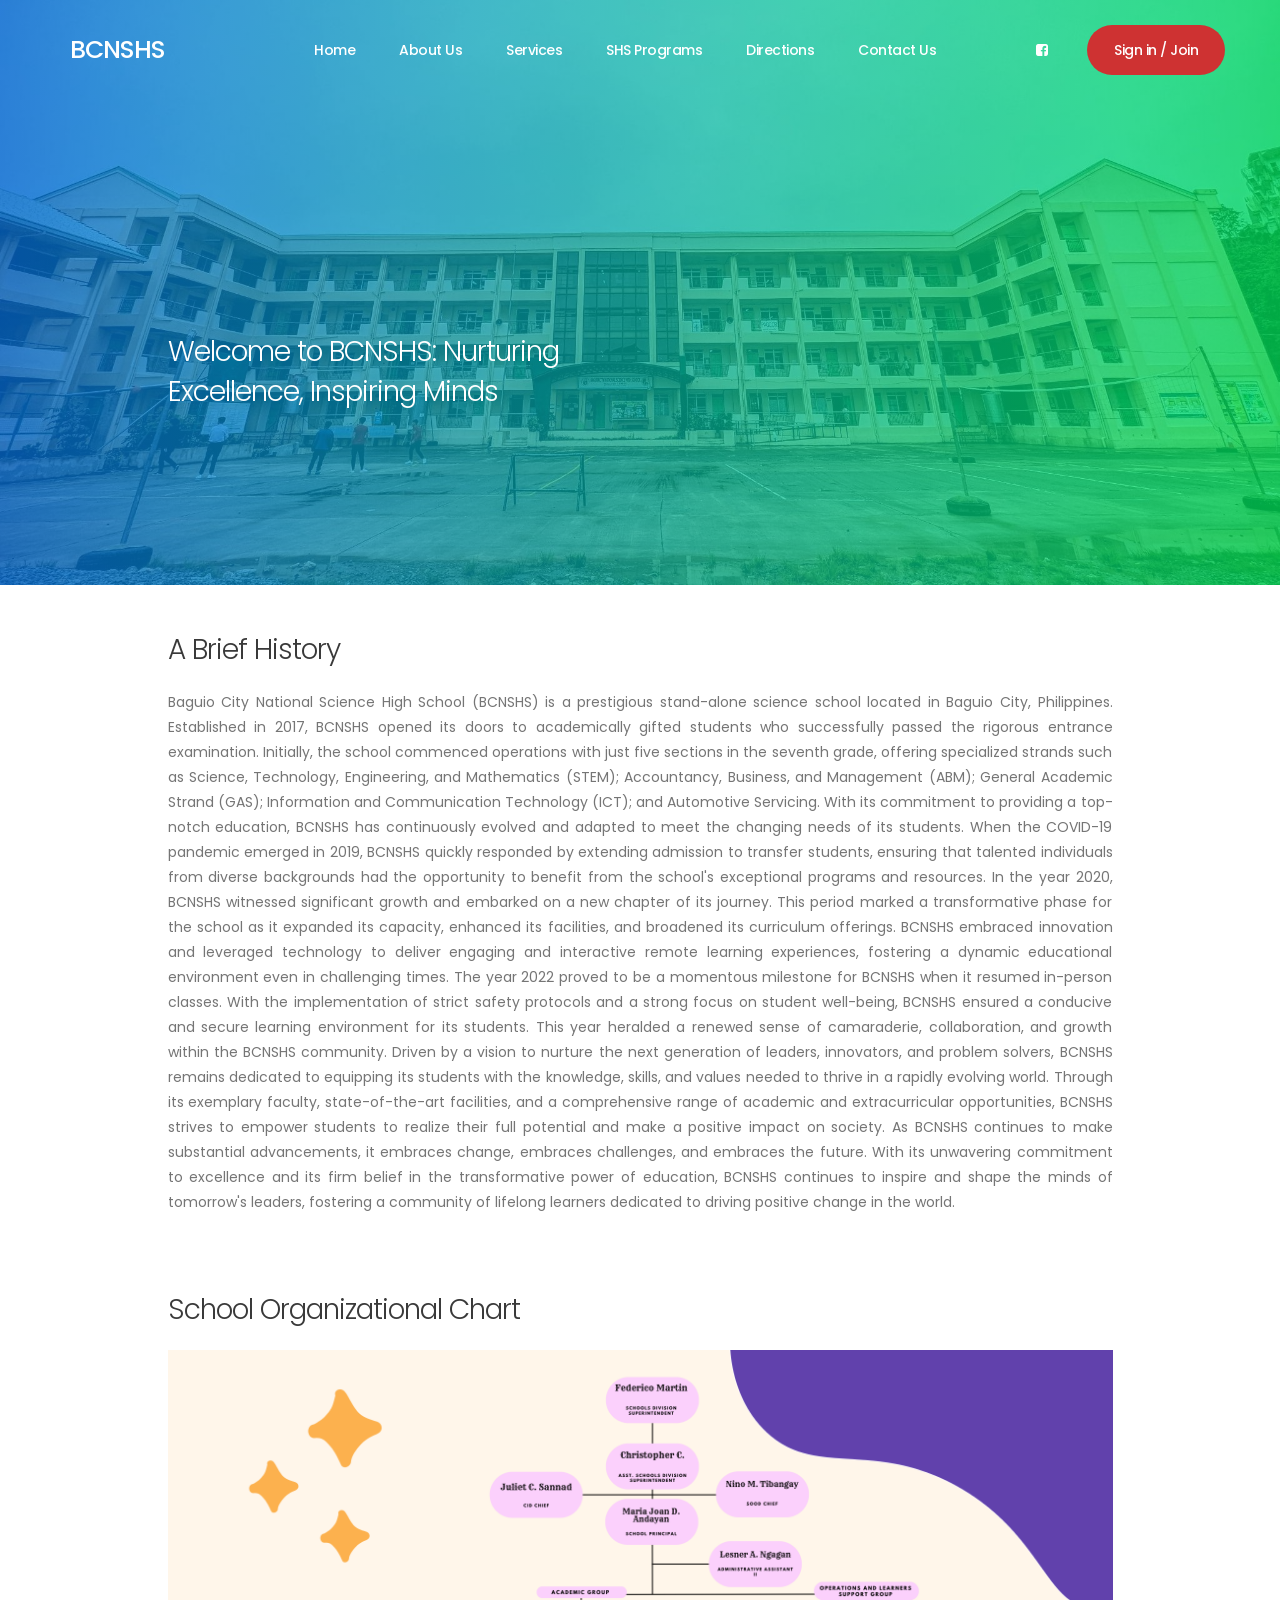
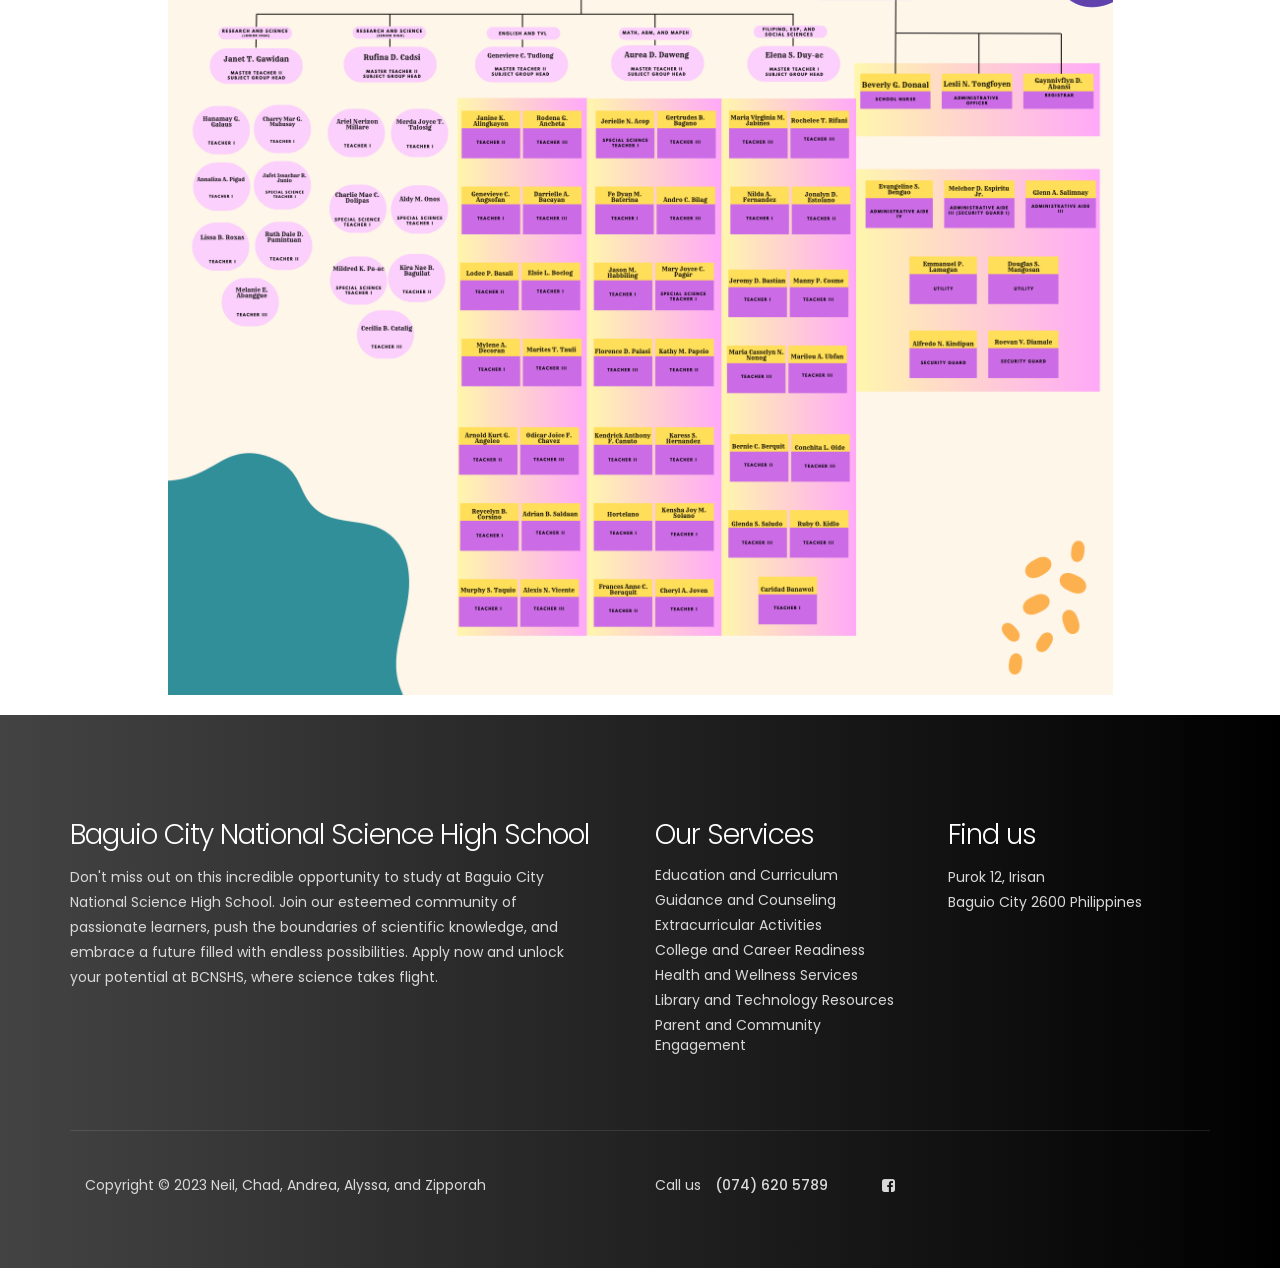
==== commit 17b5411b: "v2" ====
--- a/pages/aboutus.html
+++ b/pages/aboutus.html
@@ -1,178 +1,255 @@
 <!DOCTYPE html>
 <html lang="en">
-  <head>
-    <meta charset="utf-8" />
-    <meta
-      name="viewport"
-      content="width=device-width, initial-scale=1, shrink-to-fit=no"
-    />
-    <meta name="description" content="" />
-    <meta name="author" content="" />
-    <link
-      href="https://fonts.googleapis.com/css?family=Raleway:100,200,300,400,500,600,700,800,900&display=swap"
-      rel="stylesheet"
-    />
-
-    <title>BCNSHS - About Us</title>
-
-    <link
-      rel="stylesheet"
-      type="text/css"
-      href="../assets/css/bootstrap.min.css"
-    />
-
-    <link rel="stylesheet" type="text/css" href="../assets/css/font-awesome.css" />
-
-    <link rel="stylesheet" href="../assets/css/style.css" />
-
-    <link rel="stylesheet" href="../assets/css/owl-carousel.css" />
-
-    <link rel="stylesheet" href="../assets/css/lightbox.css" />
-  </head>
-
-  <body>
-    <div id="preloader">
-      <div class="jumper">
-        <div></div>
-        <div></div>
-        <div></div>
+<head>
+
+     <title>BCNSHS - About Us</title>
+
+     <meta charset="UTF-8">
+     <meta http-equiv="X-UA-Compatible" content="IE=Edge">
+     <meta name="description" content="">
+     <meta name="keywords" content="">
+     <meta name="author" content="">
+     <meta name="viewport" content="width=device-width, initial-scale=1, maximum-scale=1">
+
+     <link rel="stylesheet" href="../css/bootstrap.min.css">
+     <link rel="stylesheet" href="../css/magnific-popup.css">
+     <link rel="stylesheet" href="../css/font-awesome.min.css">
+
+     <!-- MAIN CSS -->
+     <link rel="stylesheet" href="../css/aboutus.css">
+</head>
+<body>
+
+     <!-- PRE LOADER -->
+     <section class="preloader">
+          <div class="spinner">
+               <span class="spinner-rotate"></span>
+          </div>
+     </section>
+
+
+     <!-- MENU -->
+     <section class="navbar custom-navbar navbar-fixed-top" role="navigation">
+          <div class="container">
+
+               <div class="navbar-header">
+                    <button class="navbar-toggle" data-toggle="collapse" data-target=".navbar-collapse">
+                         <span class="icon icon-bar"></span>
+                         <span class="icon icon-bar"></span>
+                         <span class="icon icon-bar"></span>
+                    </button>
+
+                    <!-- lOGO TEXT HERE -->
+                    <a href="index.html" class="navbar-brand">BCNSHS</a>
+               </div>
+
+               <!-- MENU LINKS -->
+               <div class="collapse navbar-collapse">
+                    <ul class="nav navbar-nav navbar-nav-first">
+                         <li><a href="../index.html" class="smoothScroll">Home</a></li>
+                         <li><a href="aboutus.html" class="smoothScroll">About Us</a></li>
+                         <li><a href="services.html" class="smoothScroll">Services</a></li>
+                         <li><a href="programs.html" class="smoothScroll">SHS Programs</a></li>
+                         <li><a href="index.html#work" class="smoothScroll">Directions</a></li>
+                         <li><a href="index.html#contact" class="smoothScroll">Contact Us</a></li>
+                    </ul>
+
+                    <ul class="nav navbar-nav navbar-right">
+                         <li><a href="#"><i class="fa fa-facebook-square"></i></a></li>
+                         <li class="section-btn"><a href="#" data-toggle="modal" data-target="#modal-form">Sign in / Join</a></li>
+                    </ul>
+               </div>
+
+          </div>
+     </section>
+
+
+     <!-- BLOG HEADER -->
+     <section id="blog-header" data-stellar-background-ratio="0.5">
+          <div class="overlay"></div>
+          <div class="container">
+               <div class="row">
+
+                    <div class="col-md-offset-1 col-md-5 col-sm-12">
+                         <h2>Welcome to BCNSHS: Nurturing Excellence, Inspiring Minds</h2>
+                    </div>
+                    
+               </div>
+          </div>
+     </section>
+
+
+     <!-- BLOG DETAIL -->
+     <section id="blog-detail" data-stellar-background-ratio="0.5">
+          <div class="container">
+               <div class="row">
+
+                    <div class="col-md-offset-1 col-md-10 col-sm-12" style="padding-top: 0px;">
+                         <!-- BLOG THUMB -->
+                         <div class="blog-detail-thumb" style="padding-bottom: 0px; margin-bottom: 0px;">
+                              <div class="blog-image">
+                              <!--img src="../images/jhs.jpg" class="img-responsive" alt="Blog Image"-->
+                              </div>
+                              <h2>A Brief History</h2>
+                              <p style="text-align: justify;">Baguio City National Science High School (BCNSHS) is a prestigious stand-alone science school located in Baguio City, Philippines. Established in 2017, BCNSHS opened its doors to academically gifted students who successfully passed the rigorous entrance examination. Initially, the school commenced operations with just five sections in the seventh grade, offering specialized strands such as Science, Technology, Engineering, and Mathematics (STEM); Accountancy, Business, and Management (ABM); General Academic Strand (GAS); Information and Communication Technology (ICT); and Automotive Servicing.
+
+                                With its commitment to providing a top-notch education, BCNSHS has continuously evolved and adapted to meet the changing needs of its students. When the COVID-19 pandemic emerged in 2019, BCNSHS quickly responded by extending admission to transfer students, ensuring that talented individuals from diverse backgrounds had the opportunity to benefit from the school's exceptional programs and resources.
+                                
+                                In the year 2020, BCNSHS witnessed significant growth and embarked on a new chapter of its journey. This period marked a transformative phase for the school as it expanded its capacity, enhanced its facilities, and broadened its curriculum offerings. BCNSHS embraced innovation and leveraged technology to deliver engaging and interactive remote learning experiences, fostering a dynamic educational environment even in challenging times.
+                                
+                                The year 2022 proved to be a momentous milestone for BCNSHS when it resumed in-person classes. With the implementation of strict safety protocols and a strong focus on student well-being, BCNSHS ensured a conducive and secure learning environment for its students. This year heralded a renewed sense of camaraderie, collaboration, and growth within the BCNSHS community.
+                                
+                                Driven by a vision to nurture the next generation of leaders, innovators, and problem solvers, BCNSHS remains dedicated to equipping its students with the knowledge, skills, and values needed to thrive in a rapidly evolving world. Through its exemplary faculty, state-of-the-art facilities, and a comprehensive range of academic and extracurricular opportunities, BCNSHS strives to empower students to realize their full potential and make a positive impact on society.
+                                
+                                As BCNSHS continues to make substantial advancements, it embraces change, embraces challenges, and embraces the future. With its unwavering commitment to excellence and its firm belief in the transformative power of education, BCNSHS continues to inspire and shape the minds of tomorrow's leaders, fostering a community of lifelong learners dedicated to driving positive change in the world.</p>
+                         </div>
+                    </div>
+               </div>
+          </div>
+     </section>
+     <section id="blog-detail" data-stellar-background-ratio="0.5" >
+      <div class="container"">
+           <div class="row">
+
+                <div class="col-md-offset-1 col-md-10 col-sm-12">
+                     <!-- BLOG THUMB -->
+                     <div class="blog-detail-thumb">
+                          <h2>School Organizational Chart</h2>
+                          <p></p>
+                          <div class="blog-image">
+                            <img src="../images/org.png" class="img-responsive" alt="Blog Image">
+                       </div>
+                     </div>
+                </div>
+           </div>
       </div>
+ </section>
+     
+
+
+   <!-- FOOTER -->
+   <footer data-stellar-background-ratio="0.5">
+    <div class="container">
+         <div class="row">
+
+              <div class="col-md-6 col-sm-12">
+                   <div class="footer-thumb footer-info"> 
+                        <h2>Baguio City National Science High School</h2>
+                        <p>Don't miss out on this incredible opportunity to study at Baguio City National Science High School. Join our esteemed community of passionate learners, push the boundaries of scientific knowledge, and embrace a future filled with endless possibilities. Apply now and unlock your potential at BCNSHS, where science takes flight.</p>
+                   </div>
+              </div>
+
+              
+
+              <div class="col-md-3 col-sm-4"> 
+                   <div class="footer-thumb"> 
+                        <h2>Our Services</h2>
+                        <ul class="footer-link">
+                             <li><a href="services.html">Education and Curriculum</a></li>
+                             <li><a href="services.html">Guidance and Counseling</a></li>
+                             <li><a href="services.html">Extracurricular Activities</a></li>
+                             <li><a href="services.html">College and Career Readiness</a></li>
+                             <li><a href="services.html">Health and Wellness Services</a></li>
+                             <li><a href="services.html">Library and Technology Resources</a></li>
+                             <li><a href="services.html">Parent and Community Engagement</a></li>
+                        </ul>
+                   </div>
+              </div>
+
+              <div class="col-md-3 col-sm-4"> 
+                   <div class="footer-thumb"> 
+                        <h2>Find us</h2>
+                        <p>Purok 12, Irisan <br> Baguio City 2600 Philippines</p>
+                   </div>
+              </div>                    
+
+              <div class="col-md-12 col-sm-12">
+                   <div class="footer-bottom">
+                        <div class="col-md-6 col-sm-5">
+                             <div class="copyright-text"> 
+                                  <p>Copyright &copy; 2023 Neil, Chad, Andrea, Alyssa, and Zipporah</p>
+                             </div>
+                        </div>
+                        <div class="col-md-6 col-sm-7">
+                             <div class="phone-contact"> 
+                                  <p>Call us <span>(074) 620 5789</span></p>
+                             </div>
+                             <ul class="social-icon">
+                                  <li><a href="https://www.facebook.com/DepEdTayoBCNSHS" class="fa fa-facebook-square" attr="facebook icon"></a></li>
+                             </ul>
+                        </div>
+                   </div>
+              </div>
+              
+         </div>
     </div>
-
-    <header class="header-area header-sticky">
-      <div class="container">
-        <div class="row">
-          <div class="col-12">
-            <nav class="main-nav">
-              <a href="index.html" class="logo"> BCNSHS </a>
-              <ul class="nav">
-                <li>
-                  <a href="../index.html" class="">Home</a>
-                </li>
-                <li><a href="aboutus.html" class="active">About Us</a></li>
-                <li class="submenu">
-                  <a href="services.html">Services</a>
-                  <ul>
-                      <li><a href="">Junior High School</a></li>
-                      <li><a href="">Senior High School</a></li>
-                  </ul>
-              </li>
-                <li>
-                  <a href="directions.html">Directions</a>
-                </li>
-                <li>
-                  <a href="contactus.html">Contact Us</a>
-                </li>
-              </ul>
-              <a class="menu-trigger">
-                <span>Menu</span>
-              </a>
-            </nav>
-          </div>
-        </div>
-      </div>
-    </header>
-    <div class="main-banner header-text" id="top">
-      <div class="Modern-Slider">
-        <div class="item">
-          <div class="img-fill">
-            <img src="../assets/images/pagcor.png" alt="" />
-            <div class="text-content">
-              <h3>Baguio City National Science High School</h3>
-              <h5>About Us</h5>
-            </div>
-          </div>
-        </div>
-      </div>
+</footer>
+
+
+<!-- MODAL -->
+<section class="modal fade" id="modal-form" tabindex="-1" role="dialog" aria-labelledby="myModalLabel" aria-hidden="true">
+    <div class="modal-dialog modal-lg">
+         <div class="modal-content modal-popup">
+
+              <div class="modal-header">
+                   <button type="button" class="close" data-dismiss="modal" aria-label="Close">
+                        <span aria-hidden="true">&times;</span>
+                   </button>
+              </div>
+
+              <div class="modal-body">
+                   <div class="container-fluid">
+                        <div class="row">
+
+                             <div class="col-md-12 col-sm-12">
+                                  <div class="modal-title">
+                                       <h2>BCNSHS</h2>
+                                  </div>
+
+                                  <!-- NAV TABS -->
+                                  <ul class="nav nav-tabs" role="tablist">
+                                       <li class="active"><a href="#sign_up" aria-controls="sign_up" role="tab" data-toggle="tab">Create an account</a></li>
+                                       <li><a href="#sign_in" aria-controls="sign_in" role="tab" data-toggle="tab">Sign In</a></li>
+                                  </ul>
+
+                                  <!-- TAB PANES -->
+                                  <div class="tab-content">
+                                       <div role="tabpanel" class="tab-pane fade in active" id="sign_up">
+                                            <form action="#" method="post">
+                                                 <input type="text" class="form-control" name="name" placeholder="Name" required>
+                                                 <input type="telephone" class="form-control" name="telephone" placeholder="Telephone" required>
+                                                 <input type="email" class="form-control" name="email" placeholder="Email" required>
+                                                 <input type="password" class="form-control" name="password" placeholder="Password" required>
+                                                 <input type="submit" class="form-control" name="submit" value="Submit Button">
+                                            </form>
+                                       </div>
+
+                                       <div role="tabpanel" class="tab-pane fade in" id="sign_in">
+                                            <form action="#" method="post">
+                                                 <input type="email" class="form-control" name="email" placeholder="Email" required>
+                                                 <input type="password" class="form-control" name="password" placeholder="Password" required>
+                                                 <input type="submit" class="form-control" name="submit" value="Submit Button">
+                                                 <a href="#">Forgot your password?</a>
+                                            </form>
+                                       </div>
+                                  </div>
+                             </div>
+
+                        </div>
+                   </div>
+              </div>
+
+         </div>
     </div>
-    <div class="scroll-down scroll-to-section">
-      <a href="#about"><i class="fa fa-arrow-down"></i></a>
-    </div>
-    <section class="section" id="about">
-      <div class="container">
-        <div class="row">
-          <div class="col-lg-6 col-md-6 col-xs-12">
-            <div class="left-text-content">
-              <div class="section-heading">
-                <h6>A Brief History</h6>
-                <h2>Blah Blah Blah Blah Blah Blah</h2>
-              </div>
-            </div>
-          </div>
-          <div class="col-lg-6 col-md-6 col-xs-12">
-            <div class="right-text-content">
-              <p>Blah Blah Blah Blah Blah Blah Blah Blah</p>
-            </div>
-          </div>
-        </div>
-      </div>
-    </section>
-    <section class="section" id="services">
-        <div class="container">
-          <div class="row">
-            <div class="col-lg-6 col-md-6 col-xs-12">
-              <div class="left-text-content">
-                <div class="section-heading">
-                  <h6>School Organizational Chart</h6>
-                  <h2>Blah Blah Blah Blah Blah Blah</h2>
-                </div>
-              </div>
-            </div>
-            <div class="col-lg-6 col-md-6 col-xs-12">
-              <div class="right-text-content">
-                <p>Blah Blah Blah Blah Blah Blah Blah Blah</p>
-              </div>
-            </div>
-          </div>
-        </div>
-      </section>
-
-    <!-- ***** Footer Start ***** -->
-    <footer>
-      <div class="container">
-        <div class="row">
-          <div class="col-lg-6 col-xs-12">
-            <div class="left-text-content">
-              <p>
-                Copyright &copy; 2023 Baguio City National Science High School:
-                <br>
-                <p>Neil, Chad, Alyssa, Andrea, and Zipporah</p>
-              </p>
-            </div>
-          </div>
-          </div>
-        </div>
-      </div>
-    </footer>
-
-    <script src="../assets/js/jquery-2.1.0.min.js"></script>
-
-    <!-- Bootstrap -->
-    <script src="../assets/js/popper.js"></script>
-    
-
-    <!-- Plugins -->
-    <script src="../assets/js/owl-carousel.js"></script>
-    <script src="../assets/js/scrollreveal.min.js"></script>
-    <script src="../assets/js/slick.js"></script>
-    <script src="../assets/js/isotope.js"></script>
-    <script src="../assets/js/custom.js"></script>
-
-    <script>
-      $(function () {
-        var selectedClass = "";
-        $("p").click(function () {
-          selectedClass = $(this).attr("data-rel");
-          $("#portfolio").fadeTo(50, 0.1);
-          $("#portfolio div")
-            .not("." + selectedClass)
-            .fadeOut();
-          setTimeout(function () {
-            $("." + selectedClass).fadeIn();
-            $("#portfolio").fadeTo(50, 1);
-          }, 500);
-        });
-      });
-    </script>
-  </body>
-</html>
+</section>
+
+<!-- SCRIPTS -->
+<script src="../js/jquery.js"></script>
+<script src="../js/bootstrap.min.js"></script>
+<script src="../js/jquery.stellar.min.js"></script>
+<script src="../js/jquery.magnific-popup.min.js"></script>
+<script src="../js/smoothscroll.js"></script>
+<script src="../js/custom.js"></script>
+
+</body>
+</html>
--- a/css/aboutus.css
+++ b/css/aboutus.css
@@ -0,0 +1,1094 @@
+@import url("https://fonts.googleapis.com/css?family=Poppins:400,500,600");
+
+body {
+  background: #ffffff;
+  font-family: "Poppins", sans-serif;
+  overflow-x: hidden;
+}
+
+/*---------------------------------------
+     TYPOGRAPHY              
+  -----------------------------------------*/
+
+h1,
+h2,
+h3,
+h4,
+h5,
+h6 {
+  font-weight: 300;
+  line-height: inherit;
+  letter-spacing: -1px;
+}
+
+h1 {
+  color: #292929;
+  font-size: 3em;
+  margin-bottom: 30px;
+}
+
+h2 {
+  color: #393939;
+  font-size: 2em;
+}
+
+h3 {
+  color: #505050;
+  font-size: 1.5em;
+  font-weight: 500;
+  margin-bottom: 0;
+}
+
+h4 {
+  color: #696969;
+  font-size: 18px;
+  line-height: normal;
+}
+
+p {
+  color: #757575;
+  font-size: 14px;
+  font-weight: normal;
+  line-height: 25px;
+}
+
+strong {
+  font-weight: 500;
+}
+
+/*---------------------------------------
+     GENERAL               
+  -----------------------------------------*/
+
+* {
+  -webkit-box-sizing: border-box;
+  -moz-box-sizing: border-box;
+  box-sizing: border-box;
+}
+
+*:before,
+*:after {
+  -webkit-box-sizing: border-box;
+  -moz-box-sizing: border-box;
+  box-sizing: border-box;
+}
+
+a {
+  color: #252525;
+  font-weight: normal;
+  -webkit-transition: 0.5s;
+  transition: 0.5s;
+  text-decoration: none !important;
+}
+
+a:hover,
+a:active,
+a:focus {
+  color: #ce3232;
+  outline: none;
+}
+
+.section-title {
+  margin-bottom: 60px;
+}
+
+.section-title h2 {
+  margin-top: 0;
+  margin-bottom: 10px;
+  line-height: 0;
+}
+
+.section-title .line-bar {
+  color: #d9d9d9;
+  display: block;
+  font-size: 5em;
+  line-height: 0;
+}
+
+.section-btn {
+  background: #ce3232;
+  border: 0;
+  border-radius: 100px;
+  color: #ffffff;
+  cursor: pointer;
+  font-size: inherit;
+  font-weight: normal;
+  padding: 15px 30px;
+  -webkit-transition: 0.5s;
+  transition: 0.5s;
+}
+
+.section-btn:hover,
+.section-btn:focus {
+  background: #00f260; /* fallback for old browsers */
+  background: -webkit-linear-gradient(
+    to right,
+    #0575e6,
+    #00f260
+  ); /* Chrome 10-25, Safari 5.1-6 */
+  background: linear-gradient(
+    to right,
+    #0575e6,
+    #00f260
+  ); /* W3C, IE 10+/ Edge, Firefox 16+, Chrome 26+, Opera 12+, Safari 7+ */
+  border-color: transparent;
+  color: #393939;
+}
+
+.overlay {
+  background: #00f260; /* fallback for old browsers */
+  background: -webkit-linear-gradient(
+    to right,
+    #0575e6,
+    #00f260
+  ); /* Chrome 10-25, Safari 5.1-6 */
+  background: linear-gradient(
+    to right,
+    #0575e6,
+    #00f260
+  ); /* W3C, IE 10+/ Edge, Firefox 16+, Chrome 26+, Opera 12+, Safari 7+ */
+  opacity: 0.7;
+  position: absolute;
+  width: 100%;
+  height: 100%;
+  top: 0;
+  right: 0;
+  left: 0;
+}
+
+section {
+  padding-top: 0px;
+  padding-bottom: 20px;
+  text-align: center;
+}
+
+/*---------------------------------------
+       PRE LOADER              
+  -----------------------------------------*/
+
+.preloader {
+  position: fixed;
+  top: 0;
+  left: 0;
+  width: 100%;
+  height: 100%;
+  z-index: 99999;
+  display: flex;
+  flex-flow: row nowrap;
+  justify-content: center;
+  align-items: center;
+  background: none repeat scroll 0 0 #ffffff;
+}
+
+.spinner {
+  border: 1px solid transparent;
+  border-radius: 3px;
+  position: relative;
+}
+
+.spinner:before {
+  content: "";
+  box-sizing: border-box;
+  position: absolute;
+  top: 50%;
+  left: 50%;
+  width: 45px;
+  height: 45px;
+  margin-top: -10px;
+  margin-left: -10px;
+  border-radius: 50%;
+  border: 1px solid #575757;
+  border-top-color: #ffffff;
+  animation: spinner 0.9s linear infinite;
+}
+
+@-webkit-@keyframes spinner {
+  to {
+    transform: rotate(360deg);
+  }
+}
+
+@keyframes spinner {
+  to {
+    transform: rotate(360deg);
+  }
+}
+
+/*---------------------------------------
+      MENU              
+  -----------------------------------------*/
+
+.custom-navbar {
+  border: none;
+  margin-bottom: 0;
+  padding: 25px 0;
+}
+
+.custom-navbar .navbar-brand {
+  color: #ffffff;
+  font-size: 25px;
+  font-weight: 500;
+  letter-spacing: -1px;
+}
+
+.top-nav-collapse {
+  background: #ffffff;
+}
+
+.custom-navbar .navbar-nav.navbar-nav-first {
+  margin-left: 8em;
+}
+
+.custom-navbar .navbar-nav.navbar-right li a {
+  padding-right: 12px;
+  padding-left: 12px;
+}
+
+.custom-navbar .section-btn {
+  padding: 15px;
+  margin-left: 2em;
+}
+
+.custom-navbar .section-btn:hover {
+  background: #000000; /* fallback for old browsers */
+  background: -webkit-linear-gradient(
+    to right,
+    #434343,
+    #000000
+  ); /* Chrome 10-25, Safari 5.1-6 */
+  background: linear-gradient(
+    to right,
+    #434343,
+    #000000
+  ); /* W3C, IE 10+/ Edge, Firefox 16+, Chrome 26+, Opera 12+, Safari 7+ */
+}
+
+.custom-navbar .section-btn a {
+  padding: 0;
+}
+
+.custom-navbar .nav .section-btn a:hover {
+  color: #ffffff;
+}
+
+.custom-navbar .nav li a {
+  font-size: 14px;
+  font-weight: 500;
+  color: #ffffff;
+  letter-spacing: -0.5px;
+  padding-right: 22px;
+  padding-left: 22px;
+}
+
+.custom-navbar .nav li a:hover {
+  background: transparent;
+  color: #ce3232;
+}
+
+.custom-navbar .navbar-nav > li > a:hover,
+.custom-navbar .navbar-nav > li > a:focus {
+  background-color: transparent;
+}
+
+.custom-navbar .nav li.active > a {
+  background-color: transparent;
+  color: #ce3232;
+}
+
+.custom-navbar .navbar-toggle {
+  border: none;
+  padding-top: 10px;
+}
+
+.custom-navbar .navbar-toggle {
+  background-color: transparent;
+}
+
+.custom-navbar .navbar-toggle .icon-bar {
+  background: #252525;
+  border-color: transparent;
+}
+
+@media (min-width: 768px) {
+  .custom-navbar {
+    border-bottom: 0;
+    background: 0 0;
+  }
+
+  .custom-navbar.top-nav-collapse {
+    background: #ffffff;
+    -webkit-box-shadow: 0 1px 30px rgba(0, 0, 0, 0.1);
+    -moz-box-shadow: 0 1px 30px rgba(0, 0, 0, 0.1);
+    box-shadow: 0 1px 30px rgba(0, 0, 0, 0.1);
+    padding: 12px 0;
+  }
+
+  .top-nav-collapse .navbar-brand {
+    color: #252525;
+  }
+
+  .top-nav-collapse .nav li a {
+    color: #575757;
+  }
+
+  .top-nav-collapse .nav .section-btn a {
+    color: #ffffff;
+  }
+}
+
+/*---------------------------------------
+      HOME              
+  -----------------------------------------*/
+
+#home {
+  background: url("../images/bcnshs2.jpg") no-repeat center center;
+  background-size: cover;
+  vertical-align: middle;
+  display: -webkit-box;
+  display: -webkit-flex;
+  display: -ms-flexbox;
+  display: flex;
+  -webkit-box-align: center;
+  -webkit-align-items: center;
+  -ms-flex-align: center;
+  align-items: center;
+  min-height: 100vh;
+  position: relative;
+  overflow: hidden;
+  padding-top: 10em;
+  text-align: left;
+}
+
+#home h1 {
+  color: #ffffff;
+}
+
+.home-info .section-btn {
+  background: transparent;
+  border: 2px solid #f9f9f9;
+  color: #f9f9f9;
+}
+
+.home-info .section-btn:hover,
+.home-info .section-btn:focus {
+  background: #ce3232;
+  border-color: transparent;
+  color: #ffffff;
+}
+
+.home-info span {
+  display: inline-block;
+  vertical-align: middle;
+  color: #f9f9f9;
+  font-weight: 500;
+  margin-left: 20px;
+}
+
+.home-info span small {
+  display: block;
+}
+
+/*---------------------------------------
+      ABOUT              
+  -----------------------------------------*/
+
+#about {
+  text-align: left;
+  padding-bottom: 0;
+}
+
+#about .about-info:first-child {
+  margin-right: 40px;
+}
+
+.about-info .section-title {
+  margin: 40px 0 40px 0;
+}
+
+.about-info {
+  margin-top: 60px;
+}
+
+.skill-thumb strong {
+  display: inline-block;
+  margin-bottom: 10px;
+}
+
+.skill-thumb .progress {
+  background: #ffffff;
+  border-radius: 5px;
+  box-shadow: none;
+  height: 3px;
+  margin-bottom: 25px;
+}
+
+.skill-thumb .progress-bar {
+  background: #1f1f1f;
+  box-shadow: none;
+}
+
+/*---------------------------------------
+      WORK             
+  -----------------------------------------*/
+
+.work-info img {
+  width: 100%;
+  border-radius: 100%;
+}
+
+#work .work-thumb {
+  overflow: hidden;
+  position: relative;
+  cursor: pointer;
+  border-radius: 3px;
+}
+
+.work-thumb .work-info {
+  position: absolute;
+  top: 0px;
+  left: 0px;
+  right: 0px;
+  bottom: 0px;
+  display: flex;
+  align-items: center;
+  justify-content: center;
+  flex-direction: column;
+  text-align: center;
+}
+
+.work-thumb .work-info:after {
+  position: absolute;
+  top: 0px;
+  left: 0px;
+  right: 0px;
+  bottom: 0px;
+  content: "";
+  background: #ce3232;
+  opacity: 0;
+  transition: 0.5s;
+}
+
+.work-thumb .work-info:hover::after {
+  opacity: 0.9;
+}
+
+.work-thumb .work-info h3,
+.work-thumb .work-info small {
+  transform: translateY(100%);
+  opacity: 0;
+  display: block;
+  transition: 0.5s 0.2s;
+  color: #ffffff;
+  z-index: 2;
+  position: relative;
+}
+
+.work-thumb .work-info small {
+  color: #d9d9d9;
+  text-transform: uppercase;
+  font-size: 12px;
+  font-weight: 500;
+  letter-spacing: 1px;
+  margin-top: 3px;
+}
+
+.work-thumb:hover .work-info h3,
+.work-thumb:hover .work-info small {
+  transform: translateY(0px);
+  opacity: 1;
+}
+
+/*---------------------------------------
+      BLOG             
+  -----------------------------------------*/
+
+#blog {
+  background: #f0f0f0;
+}
+
+#blog-header,
+#blog-detail {
+  text-align: left;
+}
+
+#blog-header {
+  background: url("../images/bcnshs2.jpg") no-repeat center center;
+  background-size: cover;
+  display: -webkit-box;
+  display: -webkit-flex;
+  display: -ms-flexbox;
+  display: flex;
+  -webkit-box-align: center;
+  -webkit-align-items: center;
+  -ms-flex-align: center;
+  align-items: center;
+  height: 65vh;
+  color: #ffffff;
+  position: relative;
+  padding-top: 12em;
+}
+
+#blog-header h2 {
+  color: #ffffff;
+}
+
+.blog-thumb {
+  background: #ffffff;
+  -webkit-box-shadow: 0 1px 30px rgba(0, 0, 0, 0.1);
+  -moz-box-shadow: 0 1px 30px rgba(0, 0, 0, 0.1);
+  box-shadow: 0 1px 30px rgba(0, 0, 0, 0.1);
+  border-radius: 3px;
+  text-align: left;
+  margin-bottom: 30px;
+  height: 350px;
+}
+
+.media.blog-thumb .media-left {
+  width: 45%;
+}
+
+.blog-thumb small {
+  color: #ce3232;
+  font-weight: 500;
+  display: block;
+}
+
+.blog-thumb small .fa {
+  margin-right: 5px;
+}
+
+.blog-thumb h4 {
+  margin-top: 2px;
+  margin-bottom: 0px;
+}
+
+#blog-detail h2 {
+  padding: 25px 0 10px 0;
+}
+
+.blog-info {
+  padding: 75px 25px;
+}
+
+.blog-info h3 {
+  margin: 0;
+  padding: 8px 0 6px 0;
+  text-transform: capitalize;
+}
+
+.blog-info .section-btn {
+  background: #f0f0f0;
+  color: #393939;
+  margin-top: 10px;
+}
+
+.blog-info .section-btn:hover {
+  background: #00f260; /* fallback for old browsers */
+  background: -webkit-linear-gradient(
+    to right,
+    #0575e6,
+    #00f260
+  ); /* Chrome 10-25, Safari 5.1-6 */
+  background: linear-gradient(
+    to right,
+    #0575e6,
+    #00f260
+  ); /* W3C, IE 10+/ Edge, Firefox 16+, Chrome 26+, Opera 12+, Safari 7+ */
+  color: #ffffff;
+}
+
+.blog-thumb ul {
+  margin: 32px 12px 22px 0px;
+}
+
+.blog-thumb ul li {
+  list-style: square;
+  font-weight: normal;
+  padding: 4px 12px 4px 0px;
+}
+
+.blog-social-share {
+  text-align: center;
+  padding-top: 22px;
+}
+
+.blog-social-share .btn {
+  border-radius: 100px;
+  border: none;
+  font-size: 10px;
+  letter-spacing: 0.5px;
+  text-transform: uppercase;
+  margin: 20px 6px;
+  padding: 10px 16px;
+}
+
+.blog-social-share .btn-primary {
+  background: #3b5998;
+}
+
+.blog-social-share .btn-success {
+  background: #1da1f2;
+}
+
+.blog-social-share .btn-danger {
+  background: #dd4b39;
+}
+
+.blog-social-share a .fa {
+  padding-right: 4px;
+}
+
+.blog-ads {
+  background: #f9f9f9;
+  border-right: 4px solid #2b2b2b;
+  padding: 42px;
+  text-align: center;
+  margin: 26px 0 26px 0;
+}
+
+.blog-ads h4 {
+  font-size: 18px;
+}
+
+/*---------------------------------------
+      CONTACTS             
+  -----------------------------------------*/
+
+#contact {
+  background: #00f260; /* fallback for old browsers */
+  background: -webkit-linear-gradient(
+    to right,
+    #0575e6,
+    #00f260
+  ); /* Chrome 10-25, Safari 5.1-6 */
+  background: linear-gradient(
+    to right,
+    #0575e6,
+    #00f260
+  ); /* W3C, IE 10+/ Edge, Firefox 16+, Chrome 26+, Opera 12+, Safari 7+ */
+}
+
+#contact .section-title h2 {
+  color: #ffffff;
+}
+
+.google-map {
+  border-radius: 100%;
+  width: 300px;
+  height: 300px;
+  overflow: hidden;
+  margin: 0 auto;
+}
+
+.google-map iframe {
+  border: 0;
+  width: 300px;
+  height: 300px;
+}
+
+#contact .form-control {
+  border: 0;
+  border-radius: 5px;
+  box-shadow: none;
+  color: rgba(20, 20, 20, 0.5);
+  font-size: 14px;
+  font-weight: normal;
+  margin-bottom: 15px;
+  padding-left: 8px;
+}
+
+#contact input,
+#contact select {
+  height: 55px;
+}
+
+#contact select {
+  color: rgba(20, 20, 20, 0.5);
+}
+
+#contact input[type="submit"] {
+  background: #ce3232;
+  border-radius: 100px;
+  color: #ffffff;
+  font-weight: 500;
+}
+
+/*---------------------------------------
+     FOOTER              
+  -----------------------------------------*/
+
+footer {
+  background: #000000; /* fallback for old browsers */
+  background: -webkit-linear-gradient(
+    to right,
+    #434343,
+    #000000
+  ); /* Chrome 10-25, Safari 5.1-6 */
+  background: linear-gradient(
+    to right,
+    #434343,
+    #000000
+  ); /* W3C, IE 10+/ Edge, Firefox 16+, Chrome 26+, Opera 12+, Safari 7+ */
+  position: relative;
+  padding-top: 80px;
+  padding-bottom: 60px;
+}
+
+footer h2 {
+  color: #ffffff;
+}
+
+.footer-link {
+  margin: 0;
+  padding: 0;
+}
+
+.footer-link li {
+  display: block;
+  list-style: none;
+  margin: 5px 10px 5px 0;
+}
+
+footer p,
+footer span,
+.footer-link li a {
+  color: #d9d9d9;
+}
+
+.copyright-text p,
+.footer-bottom .phone-contact p {
+  font-size: 14px;
+}
+
+.footer-info p {
+  margin-right: 4em;
+}
+
+.footer-bottom {
+  border-top: 1px solid rgba(255, 255, 255, 0.1);
+  margin-top: 5em;
+  padding-top: 3em;
+}
+
+.footer-bottom .phone-contact,
+.footer-bottom .social-icon {
+  display: inline-block;
+  vertical-align: top;
+}
+
+.footer-bottom .phone-contact {
+  margin-right: 40px;
+}
+
+.footer-bottom .phone-contact span {
+  font-weight: 500;
+  display: inline-block;
+  margin-left: 10px;
+}
+
+/*---------------------------------------
+     SOCIAL ICON              
+  -----------------------------------------*/
+
+.social-icon {
+  position: relative;
+  padding: 0;
+  margin: 0;
+}
+
+.social-icon li {
+  display: inline-block;
+  list-style: none;
+}
+
+.social-icon li a {
+  border-radius: 100px;
+  color: #d9d9d9;
+  font-size: 15px;
+  text-decoration: none;
+  position: relative;
+  margin: 5px 10px;
+}
+
+.social-icon li a:hover {
+  color: #ce3232;
+}
+
+/*---------------------------------------
+      MODAL FORM             
+  -----------------------------------------*/
+
+@media (min-width: 992px) {
+  .modal-dialog {
+    width: 420px;
+  }
+}
+
+.modal-open .modal {
+  padding-left: 0 !important;
+}
+
+.modal-dialog .modal-content {
+  background: #000000; /* fallback for old browsers */
+  background: -webkit-linear-gradient(
+    to right,
+    #434343,
+    #000000
+  ); /* Chrome 10-25, Safari 5.1-6 */
+  background: linear-gradient(
+    to right,
+    #434343,
+    #000000
+  ); /* W3C, IE 10+/ Edge, Firefox 16+, Chrome 26+, Opera 12+, Safari 7+ */
+  border: none;
+  border-radius: 2px;
+  text-align: center;
+  position: relative;
+  padding: 2em;
+}
+
+.modal-header,
+.modal-footer {
+  border-bottom: 0;
+  padding: 0;
+}
+
+.modal-dialog .modal-body {
+  padding: 0;
+}
+
+.modal-dialog .modal-body a {
+  color: #d9d9d9;
+}
+
+.modal .close {
+  color: #999;
+  font-size: 40px;
+  font-weight: 300;
+  text-shadow: none;
+  opacity: 1;
+  position: absolute;
+  top: 15px;
+  right: 15px;
+  z-index: 100;
+  outline: none;
+}
+
+.modal-dialog .modal-title {
+  margin-bottom: 20px;
+}
+
+.modal-dialog .modal-title h2 {
+  color: #ffffff;
+}
+
+.modal-dialog .nav-tabs {
+  display: inline-block;
+}
+
+.modal-dialog .nav-tabs > li > a {
+  border: 0;
+  color: #999999;
+  margin-right: 0;
+}
+
+.modal-dialog .nav-tabs > li.active > a,
+.modal-dialog .nav-tabs > li.active > a:hover,
+.modal-dialog .nav-tabs > li.active > a:focus,
+.modal-dialog .nav > li > a:focus,
+.modal-dialog .nav > li > a:hover {
+  color: #ffffff;
+  background-color: transparent;
+  border: none;
+  border-bottom: 1px solid #ce3232;
+}
+
+.modal-dialog .tab-content {
+  padding-top: 20px;
+}
+
+.modal-dialog form .form-control {
+  border-radius: 5px;
+  border: 1px solid #595959;
+  background: transparent;
+  box-shadow: none;
+  margin: 15px 0 15px 0;
+  height: 50px;
+}
+
+.modal-dialog form .form-control:hover,
+.modal-dialog form .form-control:focus {
+  border-color: #ffffff;
+}
+
+.modal-dialog form input[type="submit"] {
+  background: #ce3232;
+  border-color: transparent;
+  border-radius: 100px;
+  color: #ffffff;
+  margin-top: 20px;
+}
+
+/*---------------------------------------
+     RESPONSIVE STYLES              
+  -----------------------------------------*/
+
+@media screen and (max-width: 1170px) {
+  .custom-navbar .navbar-nav.navbar-nav-first {
+    margin-left: inherit;
+  }
+}
+
+@media screen and (max-width: 991px) {
+  h3 {
+    font-size: 1.2em;
+  }
+
+  p {
+    font-size: 13px;
+  }
+
+  #home {
+    text-align: center;
+  }
+
+  .home-info {
+    margin-bottom: 3em;
+  }
+
+  .custom-navbar .nav li a {
+    font-size: 13px;
+    padding-right: 11px;
+    padding-left: 11px;
+  }
+
+  .custom-navbar .section-btn {
+    margin-left: 1em;
+  }
+
+  .blog-thumb {
+    height: inherit;
+  }
+
+  .blog-info {
+    padding: 45px 25px;
+  }
+
+  .media.blog-thumb .media-left {
+    display: block;
+    width: 100%;
+    padding-right: 0;
+    overflow: hidden;
+  }
+
+  .media.blog-thumb .media-left {
+    height: 250px;
+  }
+
+  .media.blog-thumb .media-left img {
+    position: relative;
+    bottom: 10em;
+  }
+
+  #work .work-thumb,
+  .footer-thumb {
+    margin-top: 20px;
+    margin-bottom: 30px;
+  }
+}
+
+@media only screen and (min-width: 640px) and (max-width: 767px) {
+  #blog-header {
+    height: 100vh;
+  }
+
+  .media.blog-thumb .media-left {
+    height: 550px;
+  }
+
+  .media.blog-thumb .media-left img {
+    position: relative;
+    bottom: 10em;
+  }
+}
+
+@media screen and (max-width: 767px) {
+  .custom-navbar {
+    background: #ffffff;
+    -webkit-box-shadow: 0 1px 30px rgba(0, 0, 0, 0.1);
+    -moz-box-shadow: 0 1px 30px rgba(0, 0, 0, 0.1);
+    box-shadow: 0 1px 30px rgba(0, 0, 0, 0.1);
+    padding: 10px 0;
+  }
+
+  .custom-navbar .nav li a {
+    line-height: normal;
+    padding: 5px;
+  }
+
+  .custom-navbar .navbar-brand,
+  .top-nav-collapse .navbar-brand {
+    color: #252525;
+    font-weight: 600;
+  }
+
+  .custom-navbar .nav li a,
+  .top-nav-collapse .nav li a {
+    color: #575757;
+  }
+
+  .custom-navbar .navbar-nav.navbar-right li {
+    display: inline-block;
+  }
+
+  .custom-navbar .section-btn {
+    display: block !important;
+    width: 50%;
+    margin: 10px auto 10px auto;
+    padding: 10px;
+  }
+
+  .custom-navbar .section-btn a {
+    color: #ffffff !important;
+  }
+
+  .home-info span {
+    margin-top: 20px;
+  }
+
+  #about .about-info:first-child {
+    margin-right: 0;
+  }
+
+  .about-info {
+    margin: 40px 0 40px 0;
+  }
+
+  .google-map {
+    margin-top: 50px;
+  }
+
+  footer {
+    text-align: center;
+  }
+
+  .footer-info p,
+  .footer-bottom .phone-contact {
+    margin-right: 0;
+  }
+}
+
+@media screen and (max-width: 639px) {
+  h1 {
+    font-size: 2em;
+  }
+
+  .media.blog-thumb .media-left {
+    height: 320px;
+  }
+
+  .media.blog-thumb .media-left img {
+    position: relative;
+    bottom: 6em;
+  }
+}
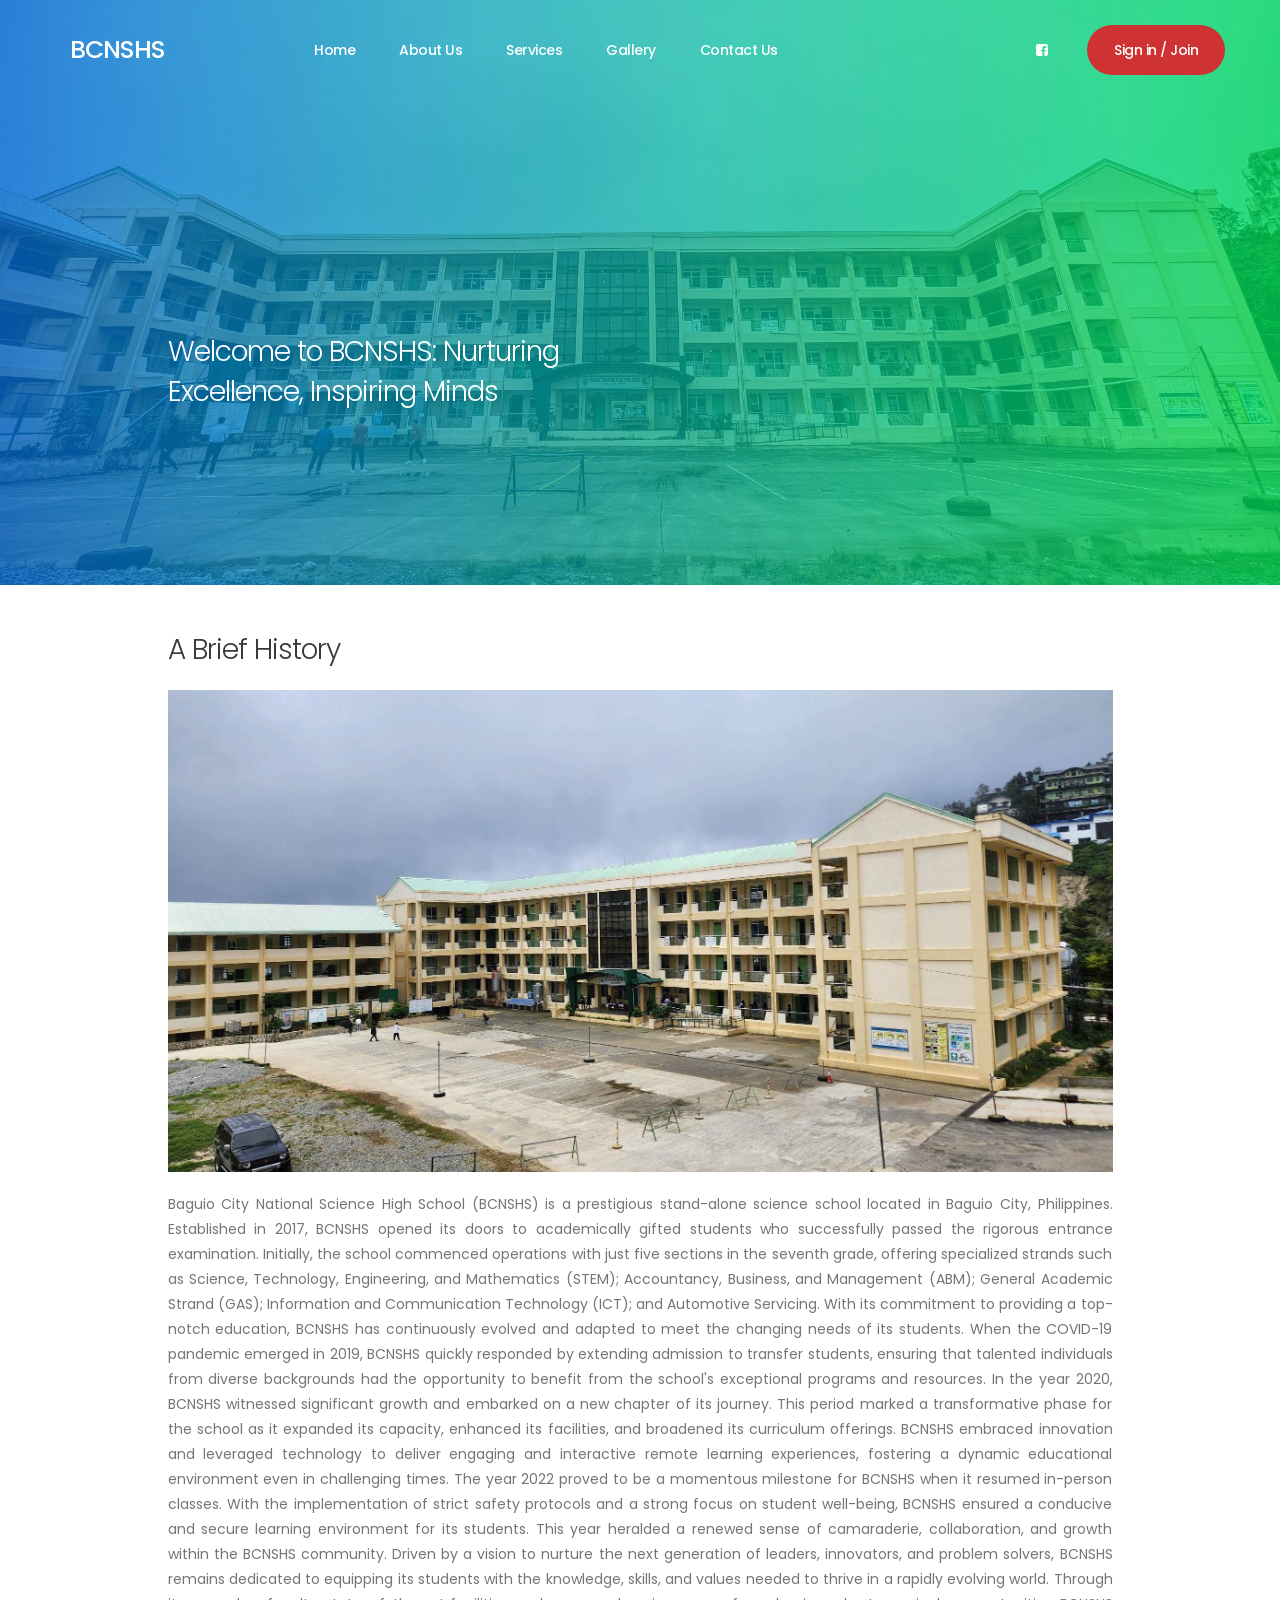
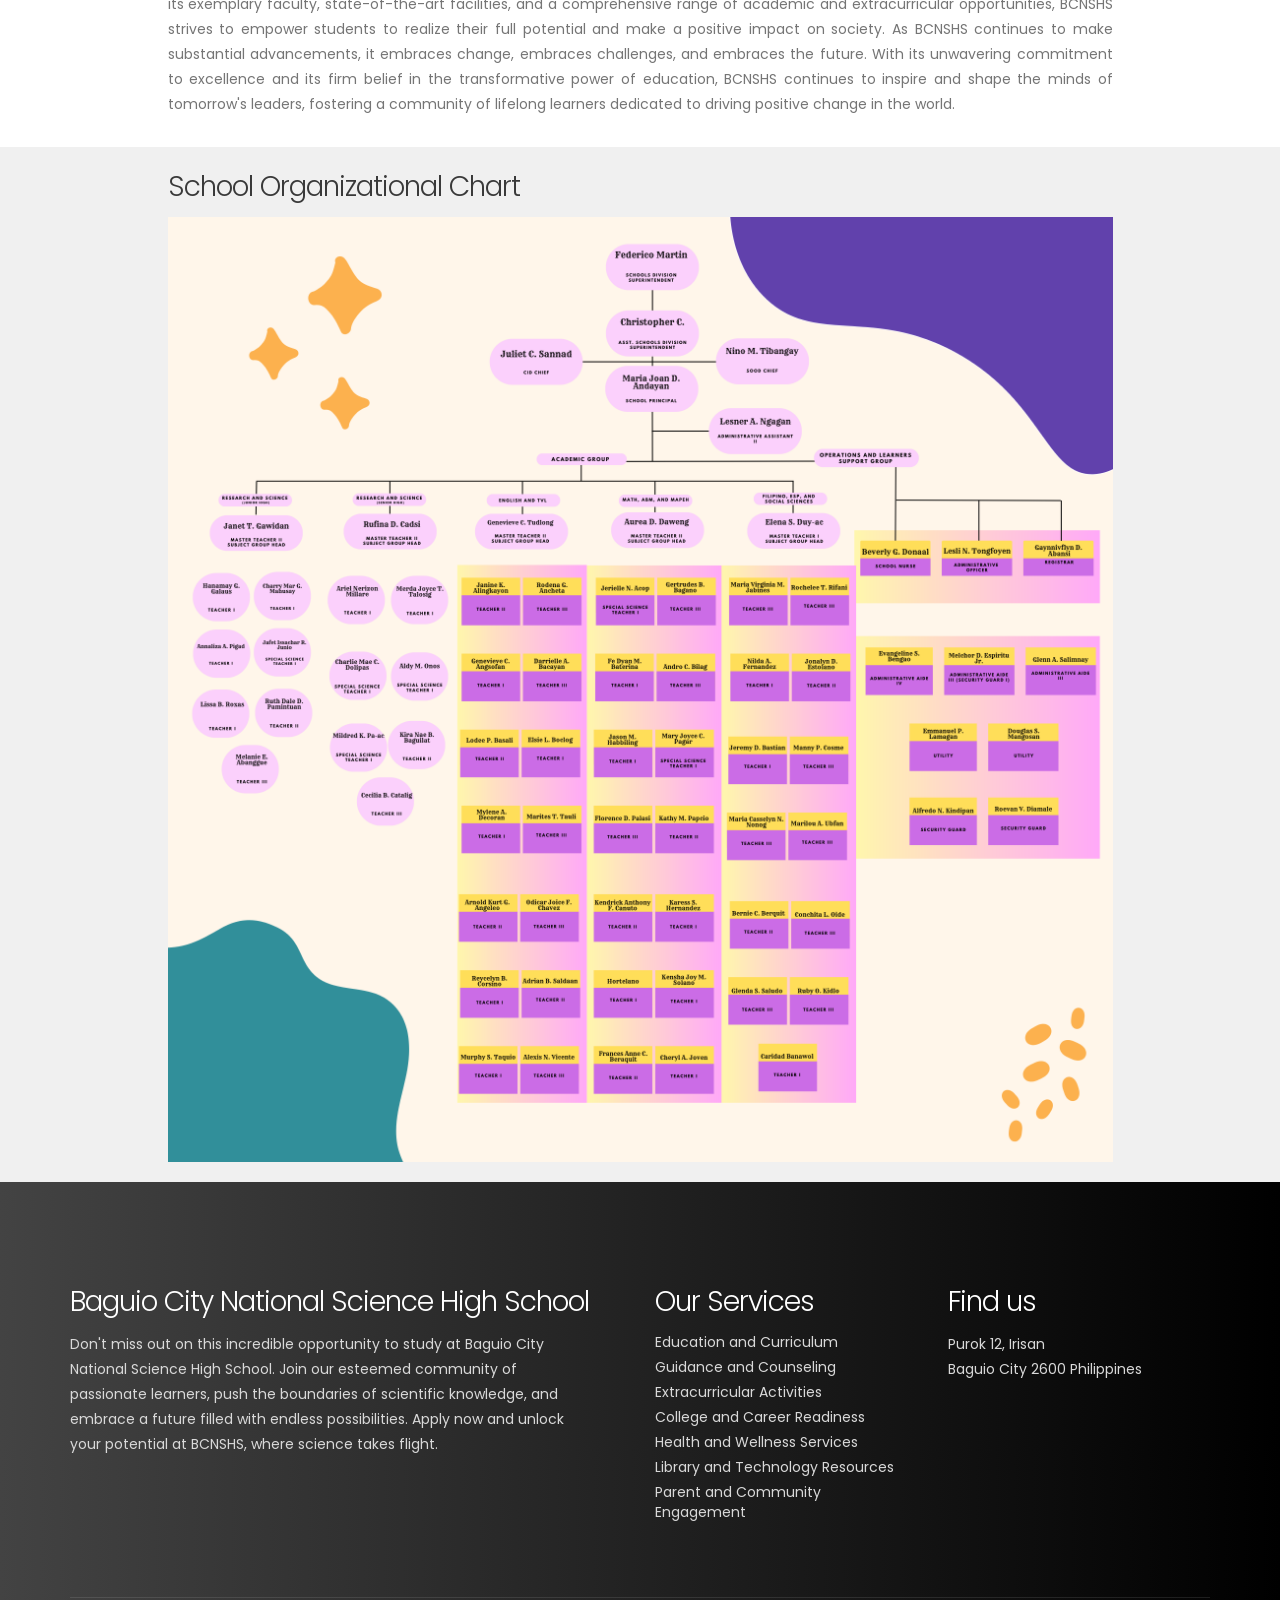
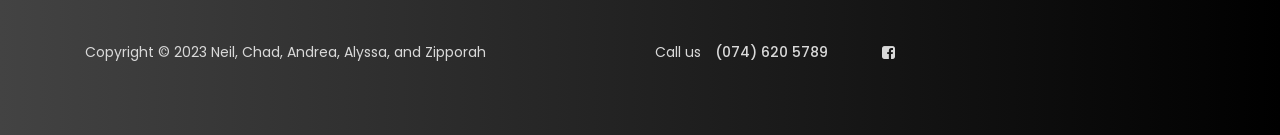
==== commit 8ddc40d6: "v2.1" ====
--- a/pages/aboutus.html
+++ b/pages/aboutus.html
@@ -2,7 +2,7 @@
 <html lang="en">
 <head>
 
-     <title>BCNSHS - About Us</title>
+     <title>About Us</title>
 
      <meta charset="UTF-8">
      <meta http-equiv="X-UA-Compatible" content="IE=Edge">
@@ -14,6 +14,7 @@
      <link rel="stylesheet" href="../css/bootstrap.min.css">
      <link rel="stylesheet" href="../css/magnific-popup.css">
      <link rel="stylesheet" href="../css/font-awesome.min.css">
+     <link rel="icon" href="../images/logo.png">
 
      <!-- MAIN CSS -->
      <link rel="stylesheet" href="../css/aboutus.css">
@@ -49,13 +50,12 @@
                          <li><a href="../index.html" class="smoothScroll">Home</a></li>
                          <li><a href="aboutus.html" class="smoothScroll">About Us</a></li>
                          <li><a href="services.html" class="smoothScroll">Services</a></li>
-                         <li><a href="programs.html" class="smoothScroll">SHS Programs</a></li>
-                         <li><a href="index.html#work" class="smoothScroll">Directions</a></li>
-                         <li><a href="index.html#contact" class="smoothScroll">Contact Us</a></li>
+                         <li><a href="gallery.html" class="smoothScroll">Gallery</a></li>
+                         <li><a href="contactus.html" class="smoothScroll">Contact Us</a></li>
                     </ul>
 
                     <ul class="nav navbar-nav navbar-right">
-                         <li><a href="#"><i class="fa fa-facebook-square"></i></a></li>
+                         <li><a href="https://www.facebook.com/DepEdTayoBCNSHS"><i class="fa fa-facebook-square"></i></a></li>
                          <li class="section-btn"><a href="#" data-toggle="modal" data-target="#modal-form">Sign in / Join</a></li>
                     </ul>
                </div>
@@ -79,19 +79,19 @@
      </section>
 
 
-     <!-- BLOG DETAIL -->
+     <!-- DETAIL -->
      <section id="blog-detail" data-stellar-background-ratio="0.5">
           <div class="container">
                <div class="row">
 
                     <div class="col-md-offset-1 col-md-10 col-sm-12" style="padding-top: 0px;">
-                         <!-- BLOG THUMB -->
+                         <!-- THUMB -->
                          <div class="blog-detail-thumb" style="padding-bottom: 0px; margin-bottom: 0px;">
                               <div class="blog-image">
-                              <!--img src="../images/jhs.jpg" class="img-responsive" alt="Blog Image"-->
                               </div>
                               <h2>A Brief History</h2>
-                              <p style="text-align: justify;">Baguio City National Science High School (BCNSHS) is a prestigious stand-alone science school located in Baguio City, Philippines. Established in 2017, BCNSHS opened its doors to academically gifted students who successfully passed the rigorous entrance examination. Initially, the school commenced operations with just five sections in the seventh grade, offering specialized strands such as Science, Technology, Engineering, and Mathematics (STEM); Accountancy, Business, and Management (ABM); General Academic Strand (GAS); Information and Communication Technology (ICT); and Automotive Servicing.
+                                <img src="../images/bcnshs3.jpg" class="img-responsive" alt="Image">
+                              <p style="text-align: justify; margin-top: 20px;">Baguio City National Science High School (BCNSHS) is a prestigious stand-alone science school located in Baguio City, Philippines. Established in 2017, BCNSHS opened its doors to academically gifted students who successfully passed the rigorous entrance examination. Initially, the school commenced operations with just five sections in the seventh grade, offering specialized strands such as Science, Technology, Engineering, and Mathematics (STEM); Accountancy, Business, and Management (ABM); General Academic Strand (GAS); Information and Communication Technology (ICT); and Automotive Servicing.
 
                                 With its commitment to providing a top-notch education, BCNSHS has continuously evolved and adapted to meet the changing needs of its students. When the COVID-19 pandemic emerged in 2019, BCNSHS quickly responded by extending admission to transfer students, ensuring that talented individuals from diverse backgrounds had the opportunity to benefit from the school's exceptional programs and resources.
                                 
@@ -107,14 +107,14 @@
                </div>
           </div>
      </section>
-     <section id="blog-detail" data-stellar-background-ratio="0.5" >
+     <section id="blog" data-stellar-background-ratio="0.5" >
       <div class="container"">
            <div class="row">
 
                 <div class="col-md-offset-1 col-md-10 col-sm-12">
-                     <!-- BLOG THUMB -->
+                     <!-- THUMB -->
                      <div class="blog-detail-thumb">
-                          <h2>School Organizational Chart</h2>
+                          <h2 style="text-align: left;">School Organizational Chart</h2>
                           <p></p>
                           <div class="blog-image">
                             <img src="../images/org.png" class="img-responsive" alt="Blog Image">
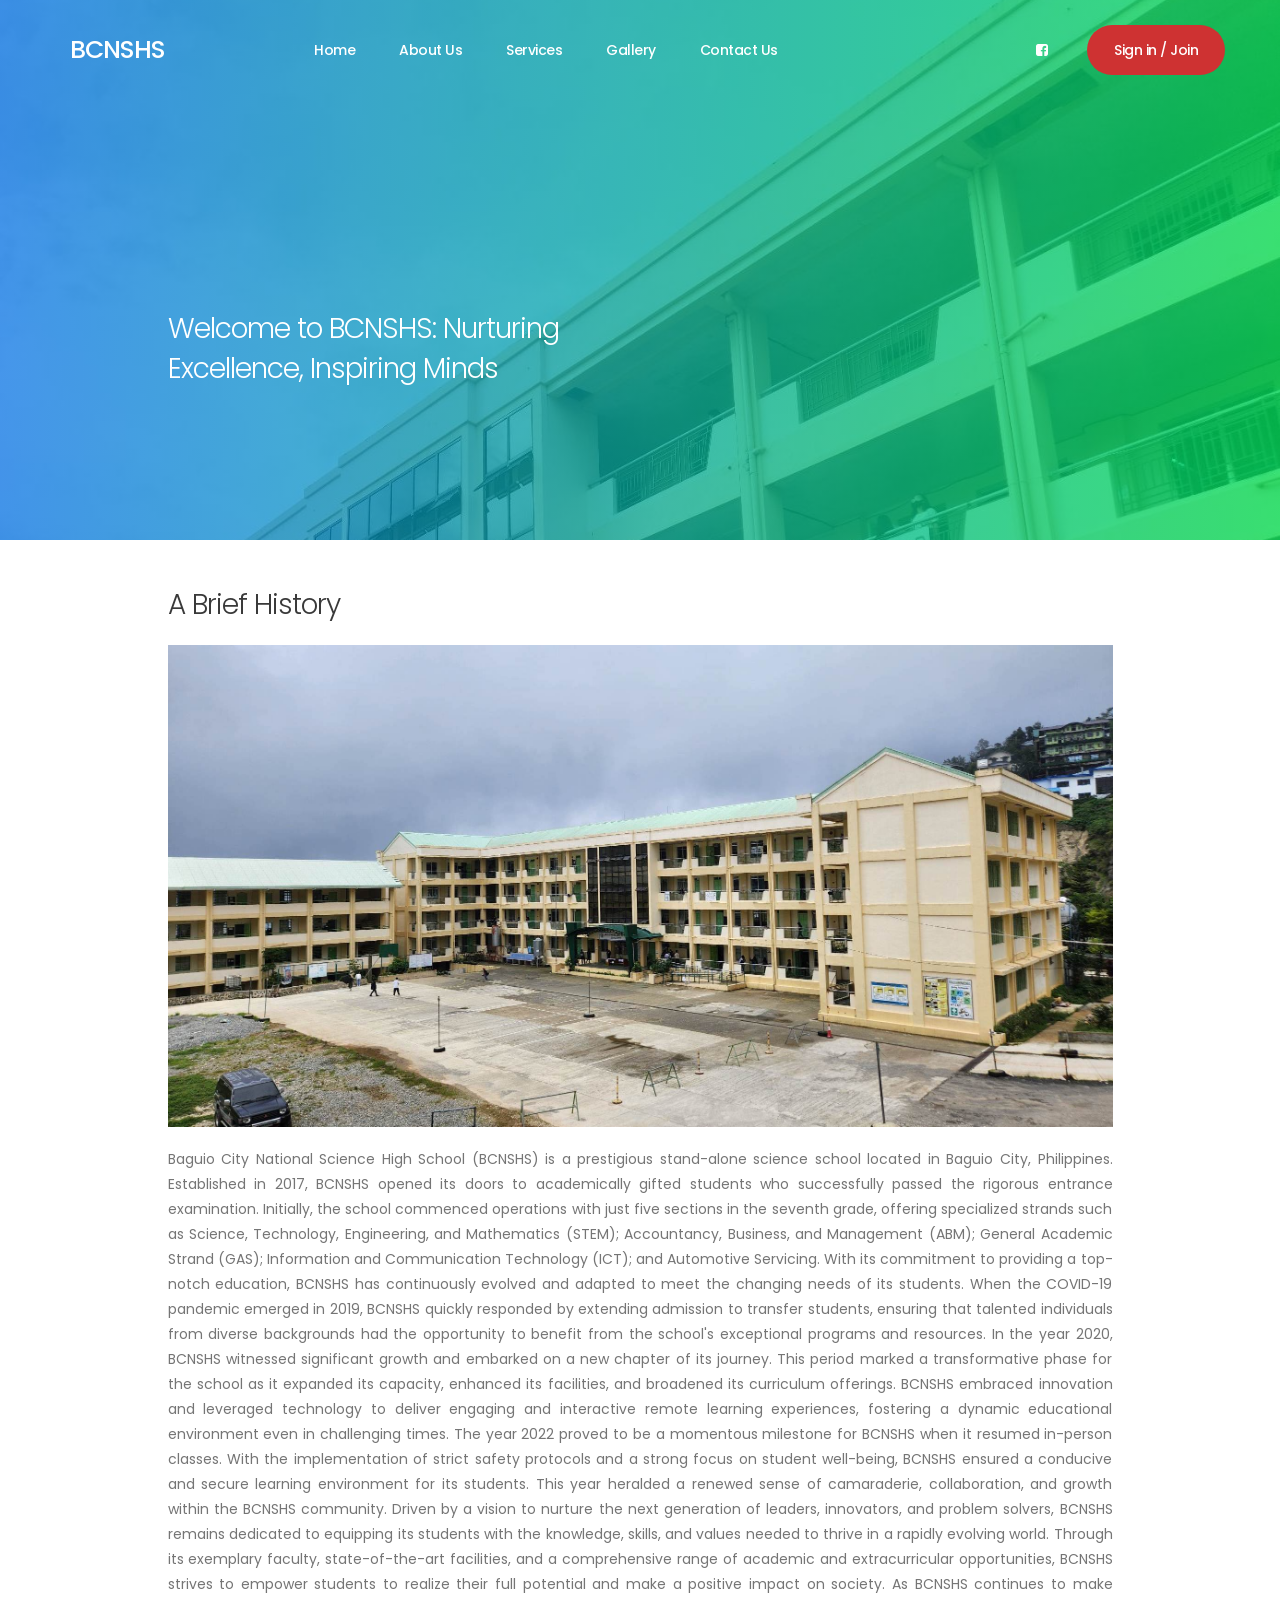
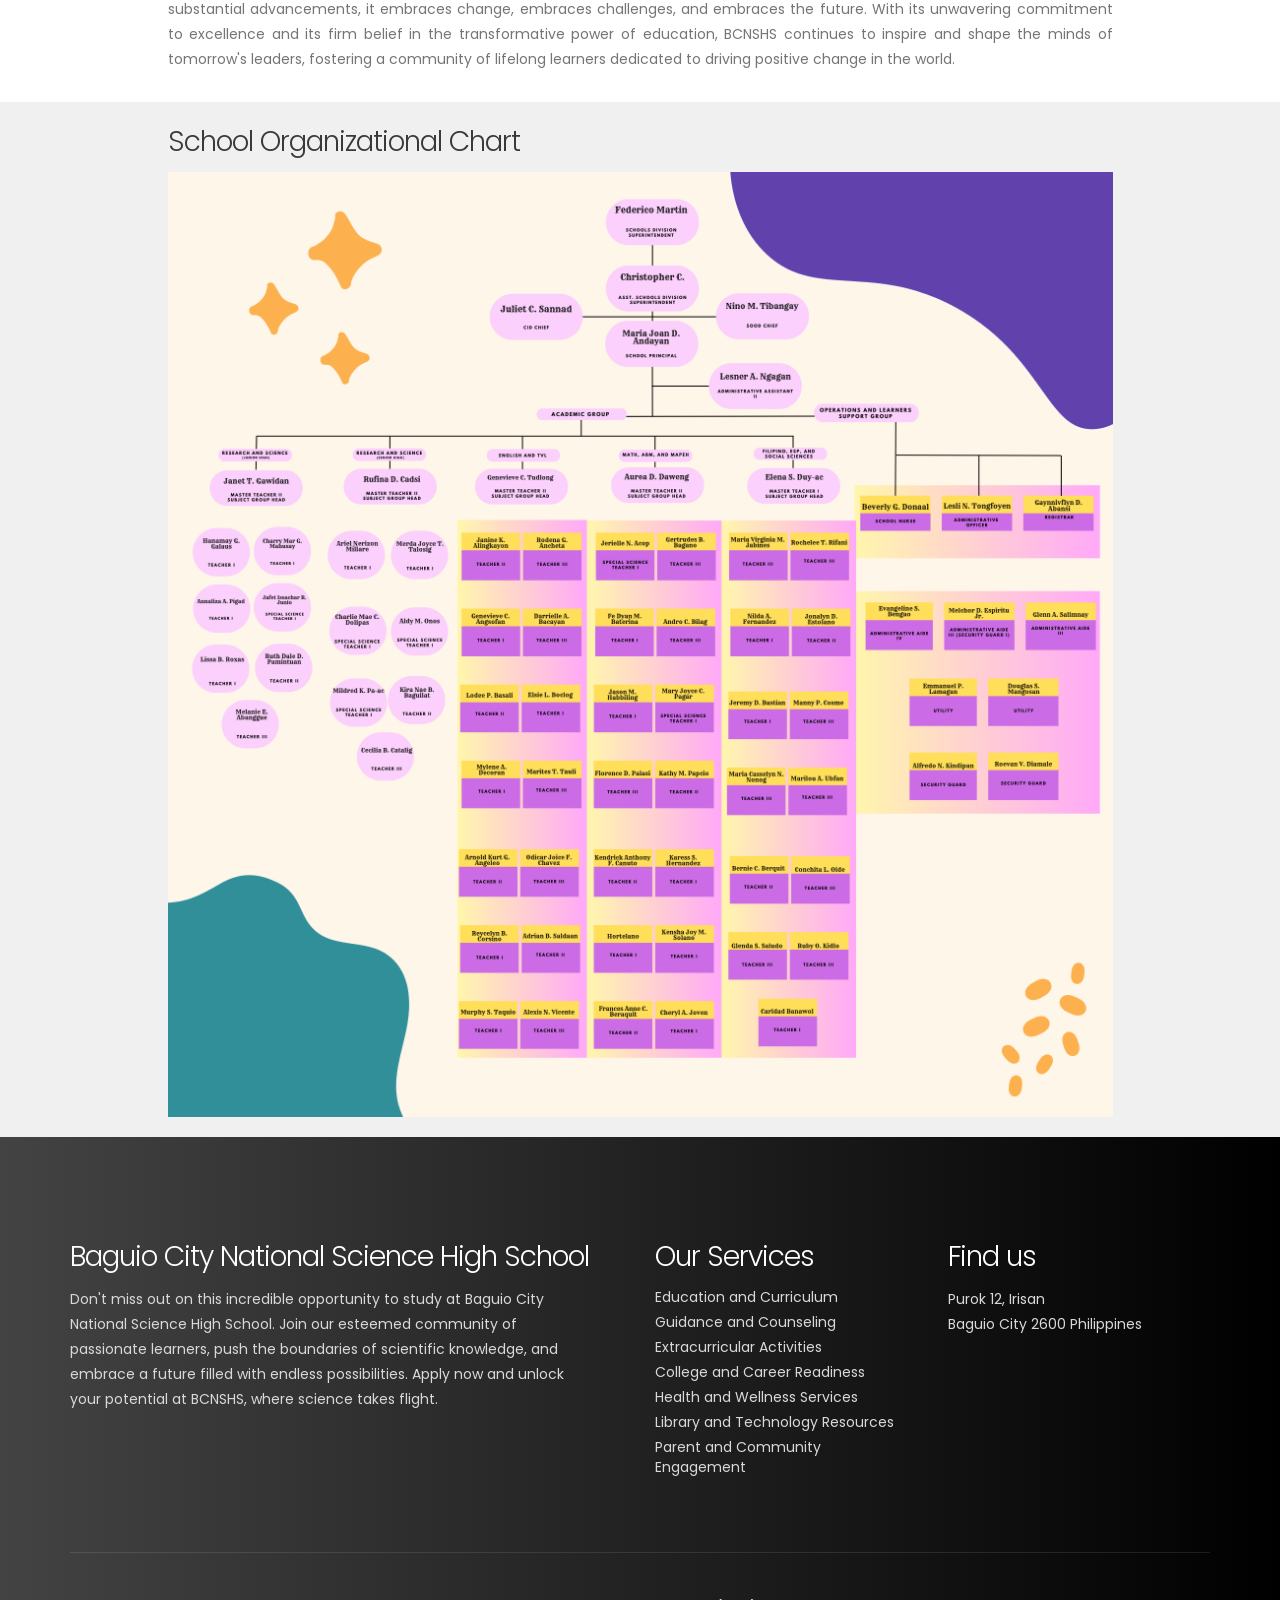
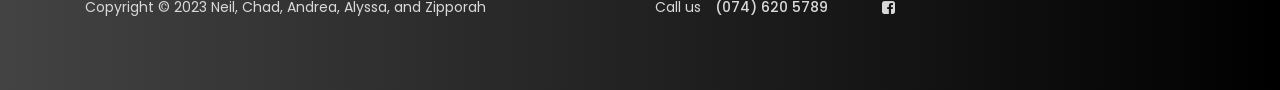
==== commit 36f77370: "v.2.2.9" ====
--- a/pages/aboutus.html
+++ b/pages/aboutus.html
@@ -116,9 +116,10 @@
                      <div class="blog-detail-thumb">
                           <h2 style="text-align: left;">School Organizational Chart</h2>
                           <p></p>
-                          <div class="blog-image">
-                            <img src="../images/org.png" class="img-responsive" alt="Blog Image">
-                       </div>
+                              <div class="item">
+                                <a href="../images/org.png" data-lightbox="image-1" data-title="Organizational Chart"><img src="../images/org.png" alt="" class="img-responsive"></a>
+                              </div>
+                       
                      </div>
                 </div>
            </div>
--- a/css/aboutus.css
+++ b/css/aboutus.css
@@ -512,7 +512,7 @@
 }
 
 #blog-header {
-  background: url("../images/bcnshs2.jpg") no-repeat center center;
+  background: url("../images/bcnshs4.jpg") no-repeat center center;
   background-size: cover;
   display: -webkit-box;
   display: -webkit-flex;
@@ -522,7 +522,7 @@
   -webkit-align-items: center;
   -ms-flex-align: center;
   align-items: center;
-  height: 65vh;
+  height: 60vh;
   color: #ffffff;
   position: relative;
   padding-top: 12em;
@@ -1092,3 +1092,98 @@
     bottom: 6em;
   }
 }
+
+
+#projects .filters {
+  margin-top: 50px;
+}
+#projects .filters ul {
+  padding: 0;
+}
+#projects .filters ul li {
+  list-style: none;
+  display: block;
+  padding: 15px 0px;
+  cursor: pointer;
+  position: relative;
+  font-size: 13px;
+  font-weight: 700;
+  color: #9a9a9a;
+  text-transform: uppercase;
+  -webkit-transition: all 0.3s ease-in-out;
+  -moz-transition: all 0.3s ease-in-out;
+  -o-transition: all 0.3s ease-in-out;
+  -ms-transition: all 0.3s ease-in-out;
+  transition: all 0.3s ease-in-out;
+}
+#projects .filters ul li.active,
+#projects .filters ul li:hover {
+  color: #5fb759;
+}
+#projects .filters-content {
+  margin-top: 50px;
+}
+#projects .filters-content .show {
+  opacity: 1;
+  visibility: visible;
+  transition: all 350ms;
+}
+#projects .filters-content .hide {
+  opacity: 0;
+  visibility: hidden;
+  transition: all 350ms;
+}
+
+#projects .filters-content .all {
+  margin-bottom: 30px;
+}
+
+#projects .filters-content .item {
+  text-align: center;
+  cursor: pointer;
+  -webkit-transition: all 0.3s ease-in-out;
+  -moz-transition: all 0.3s ease-in-out;
+  -o-transition: all 0.3s ease-in-out;
+  -ms-transition: all 0.3s ease-in-out;
+  transition: all 0.3s ease-in-out;
+}
+#projects .filters-content .item:hover {
+  opacity: 0.75;
+}
+#projects .filters-content .item .p-inner {
+  padding: 20px 30px;
+  box-shadow: 0 0 5px rgba(0, 0, 0, 0.3);
+}
+#projects .filters-content .item .p-inner h5 {
+  font-size: 15px;
+}
+#projects .filters-content .item .p-inner .cat {
+  font-size: 13px;
+}
+#projects .filters-content .item img {
+  width: 100%;
+}
+
+#projects {
+  padding-top: 120px;
+}
+
+#projects .section-heading {
+  margin-bottom: 60px;
+}
+
+#projects .section-heading h6 {
+  color: #5fb759;
+}
+
+
+@media (max-width: 992px) {
+  #projects .filters ul li {
+    display: inline-block;
+    margin-right: 10px;
+    padding: 0px;
+  }
+  #projects .section-heading {
+    margin-bottom: 0px;
+  }
+}
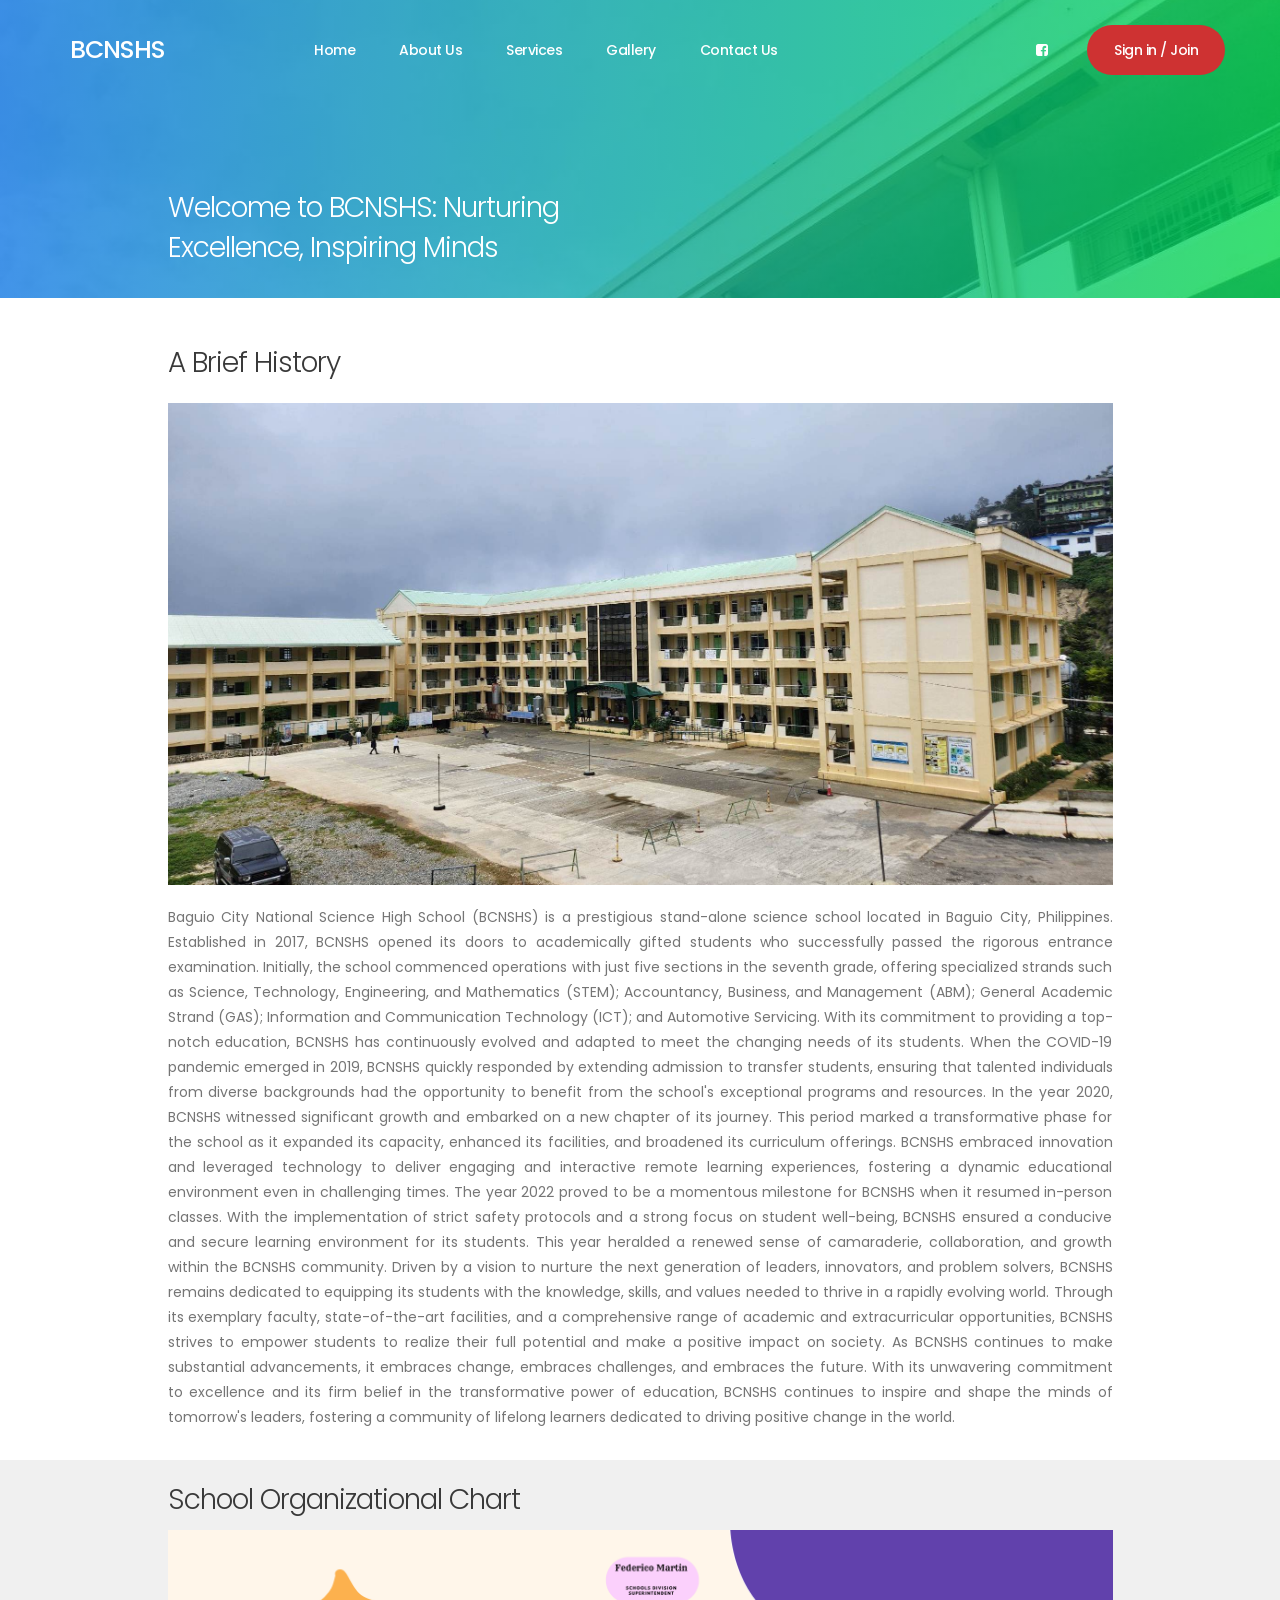
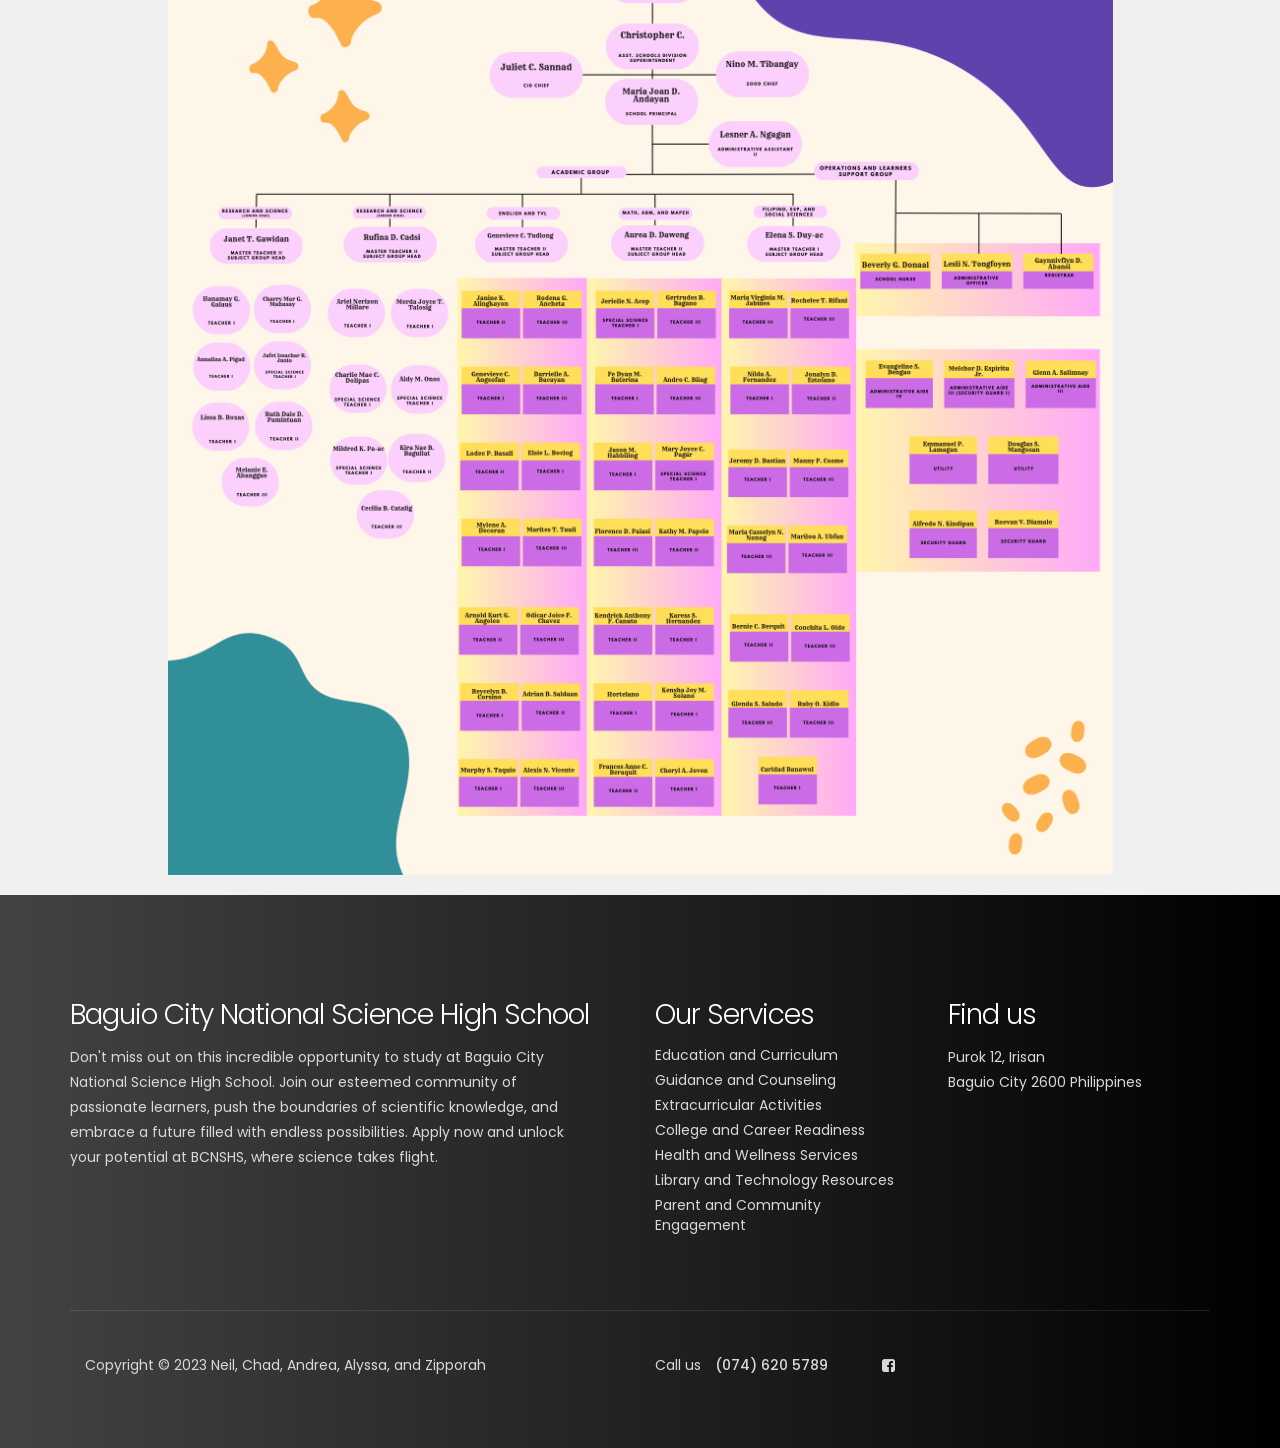
==== commit 0e88dd96: "Update aboutus.html" ====
--- a/pages/aboutus.html
+++ b/pages/aboutus.html
@@ -65,7 +65,7 @@
 
 
      <!-- BLOG HEADER -->
-     <section id="blog-header" data-stellar-background-ratio="0.5">
+     <section id="blog-header" data-stellar-background-ratio="0.5" style="height: 100%;">
           <div class="overlay"></div>
           <div class="container">
                <div class="row">
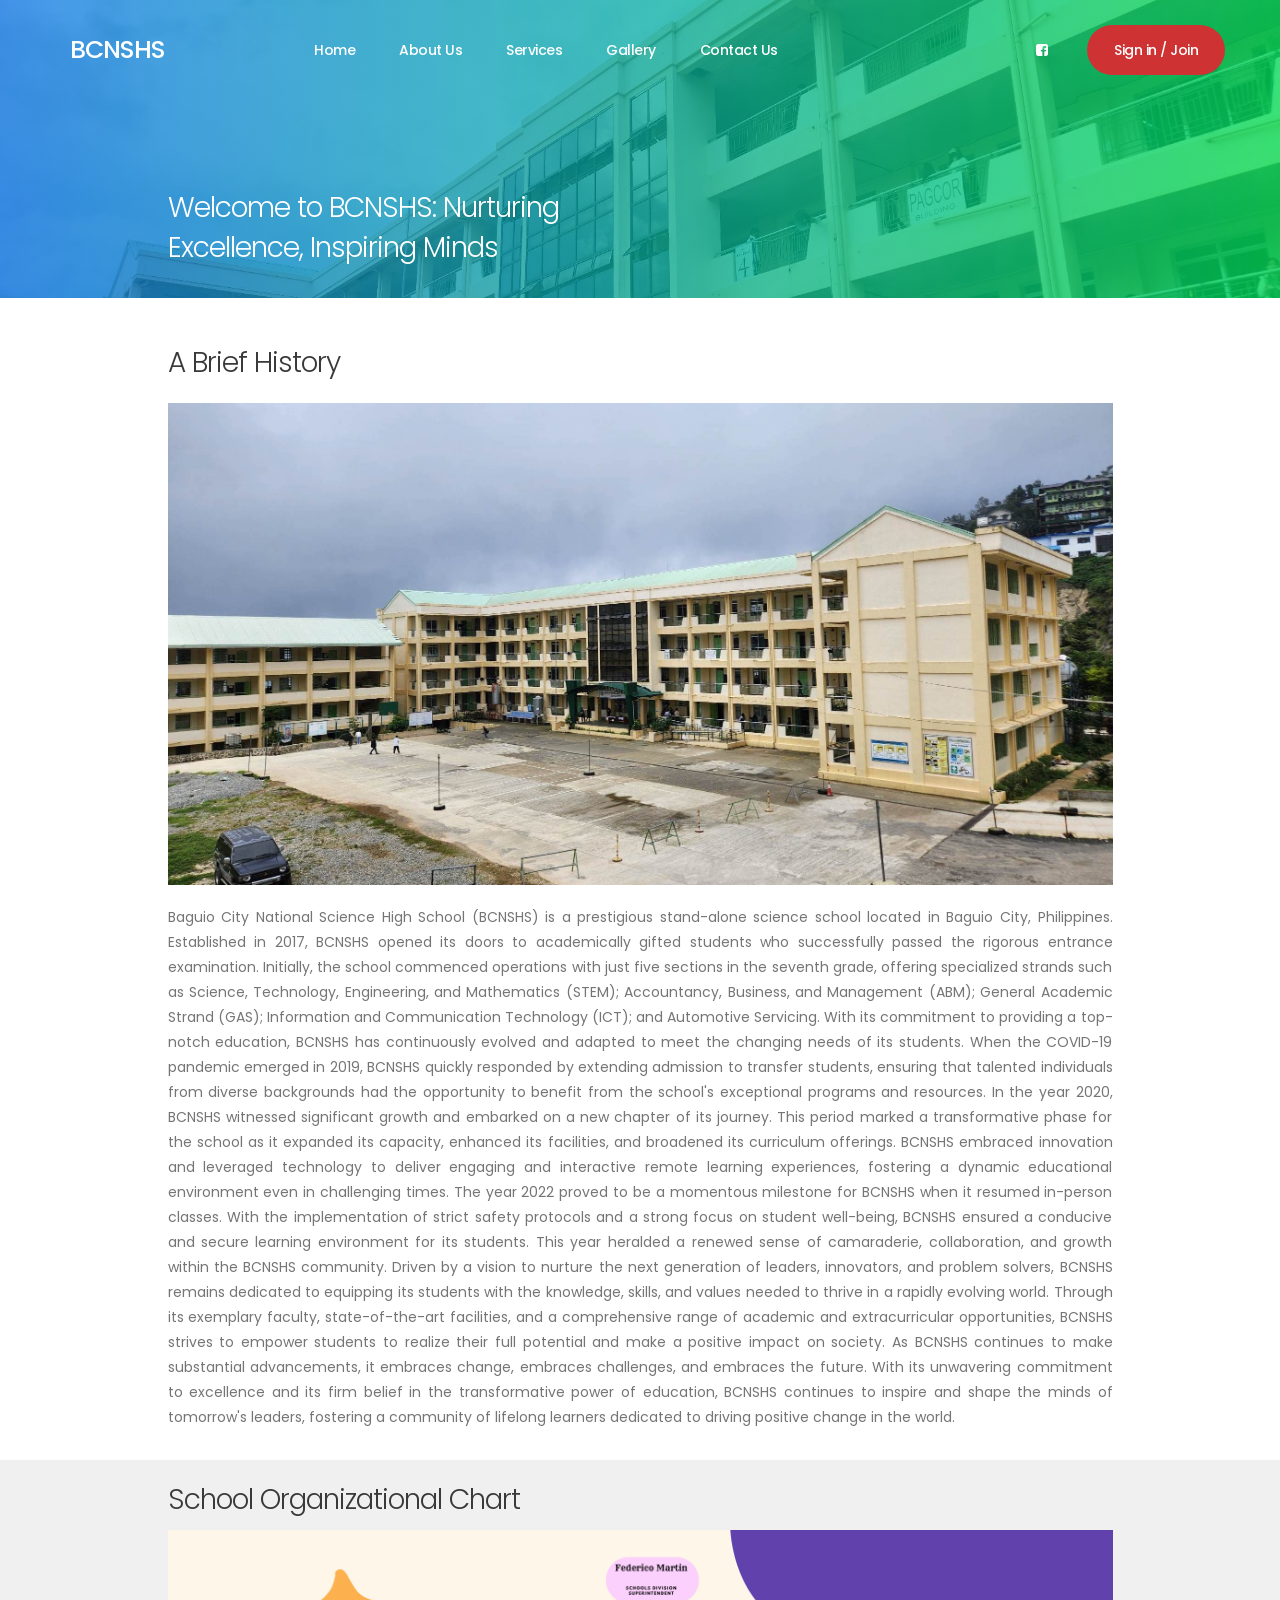
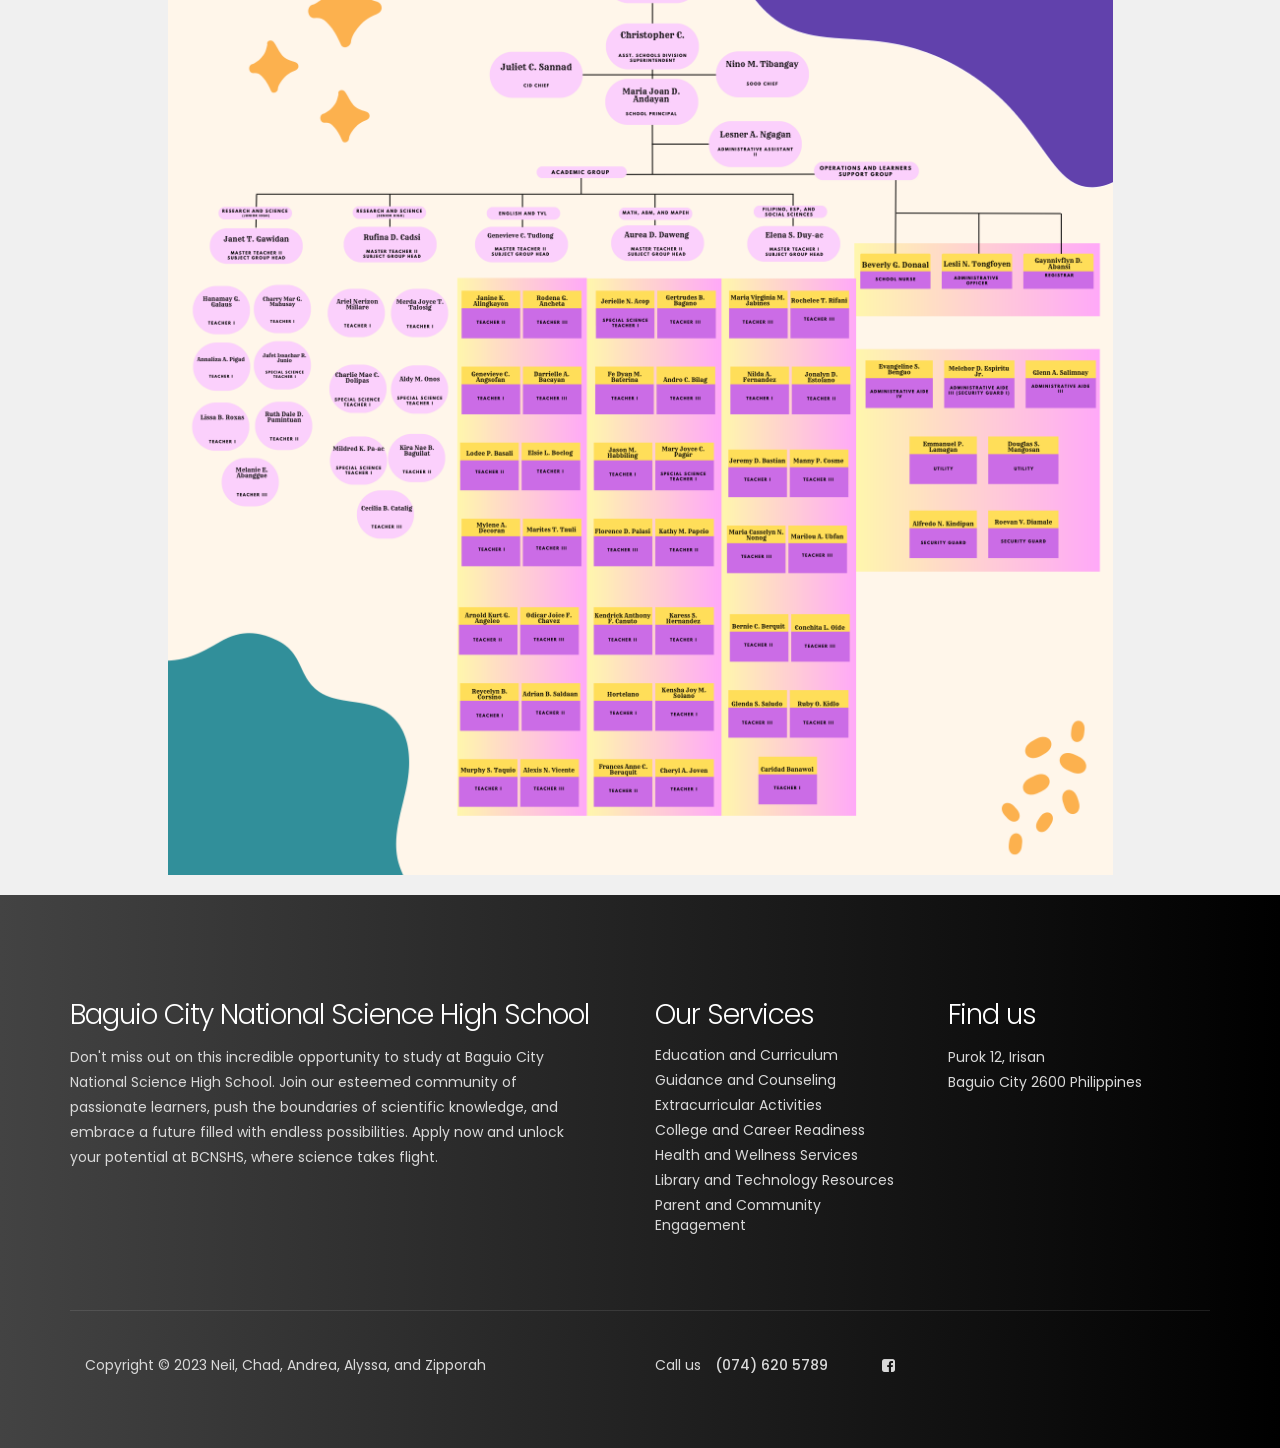
==== commit 60edf855: "v2.2.11" ====
--- a/pages/aboutus.html
+++ b/pages/aboutus.html
@@ -117,7 +117,7 @@
                           <h2 style="text-align: left;">School Organizational Chart</h2>
                           <p></p>
                               <div class="item">
-                                <a href="../images/org.png" data-lightbox="image-1" data-title="Organizational Chart"><img src="../images/org.png" alt="" class="img-responsive"></a>
+                                <a href="../images/orgchart.png" data-lightbox="image-1" data-title="Organizational Chart"><img src="../images/org.png" alt="" class="img-responsive"></a>
                               </div>
                        
                      </div>
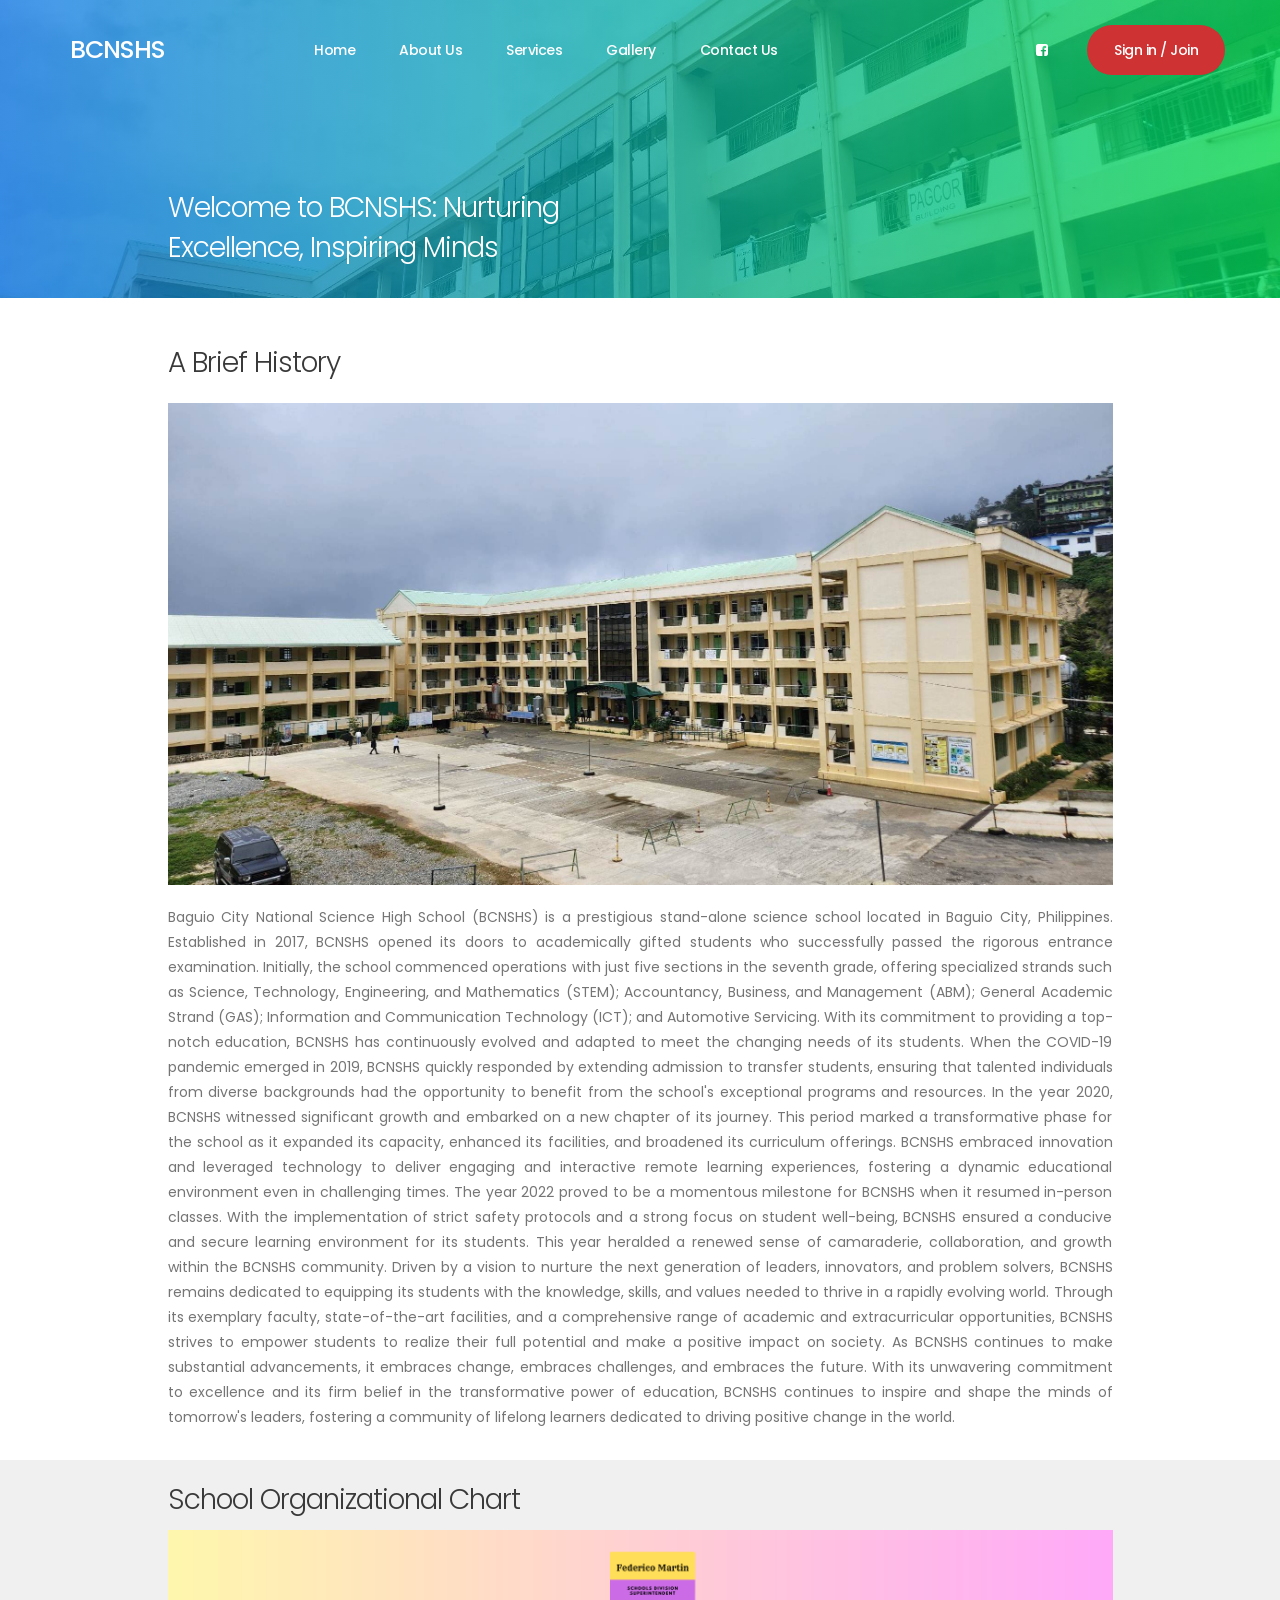
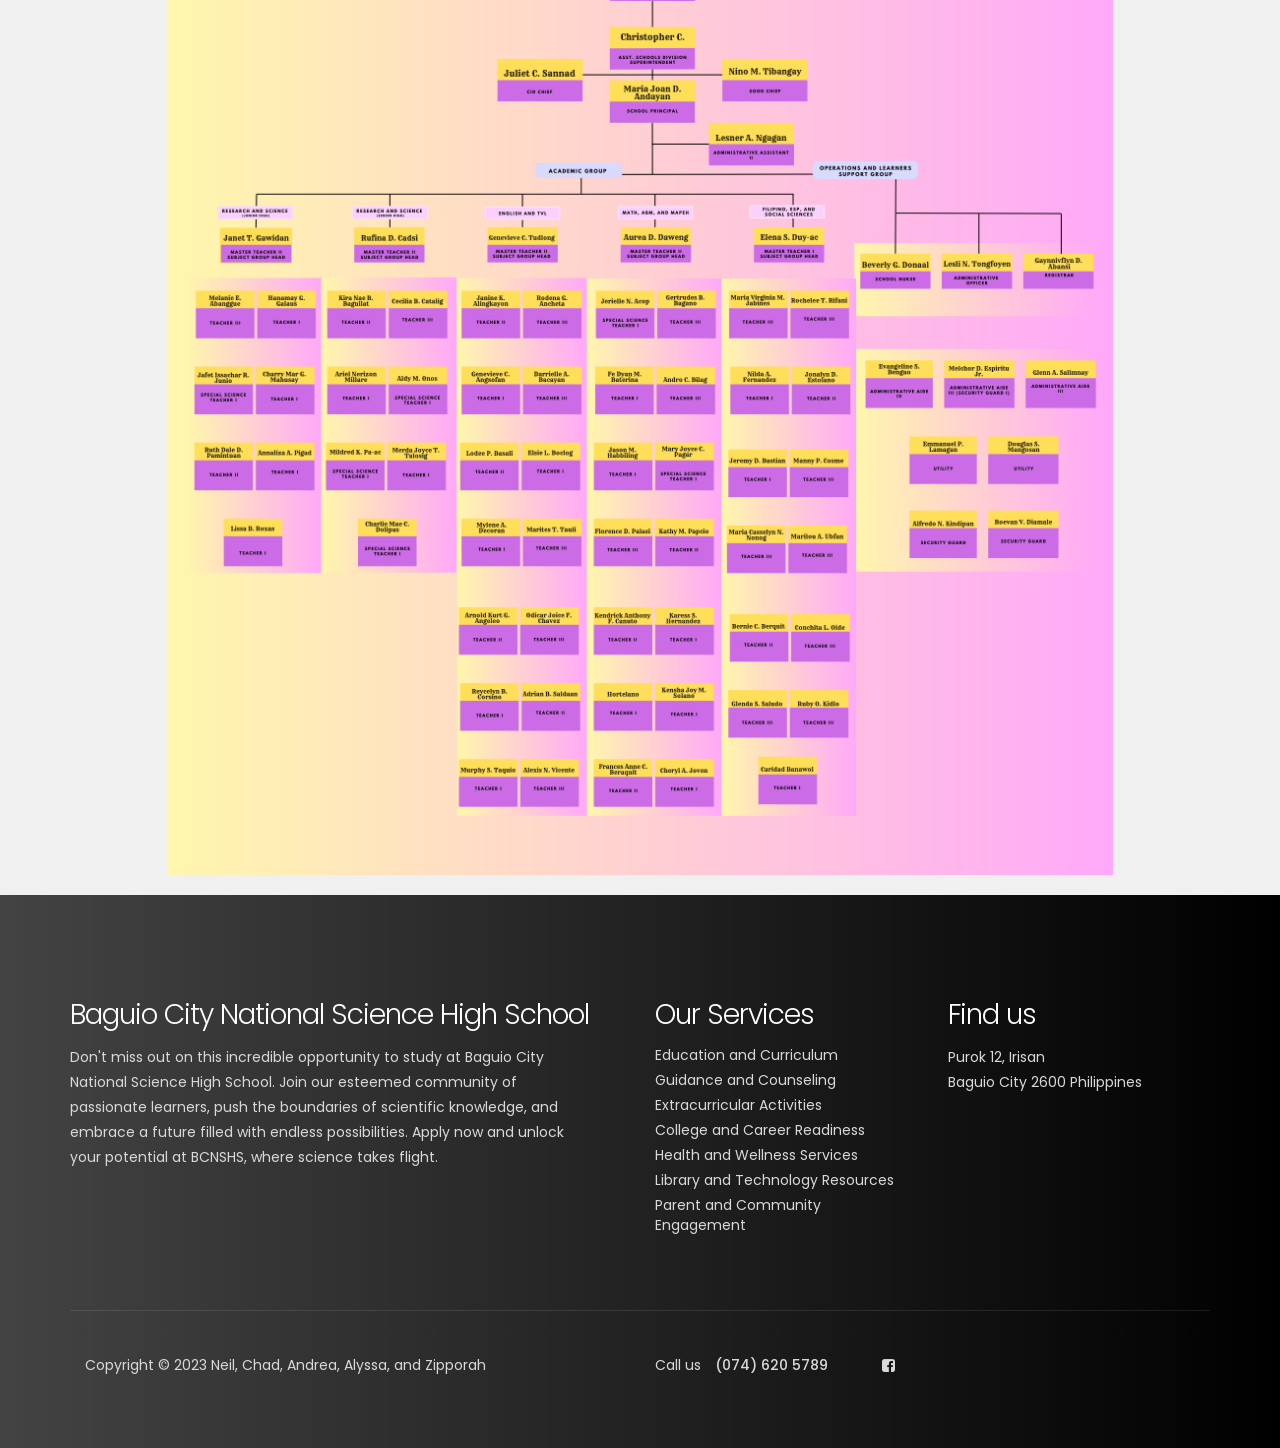
==== commit 1c08f30d: "Update aboutus.html" ====
--- a/pages/aboutus.html
+++ b/pages/aboutus.html
@@ -117,7 +117,7 @@
                           <h2 style="text-align: left;">School Organizational Chart</h2>
                           <p></p>
                               <div class="item">
-                                <a href="../images/orgchart.png" data-lightbox="image-1" data-title="Organizational Chart"><img src="../images/org.png" alt="" class="img-responsive"></a>
+                                <a href="../images/orgchart.png" data-lightbox="image-1" data-title="Organizational Chart"><img src="../images/orgchart.png" alt="" class="img-responsive"></a>
                               </div>
                        
                      </div>
